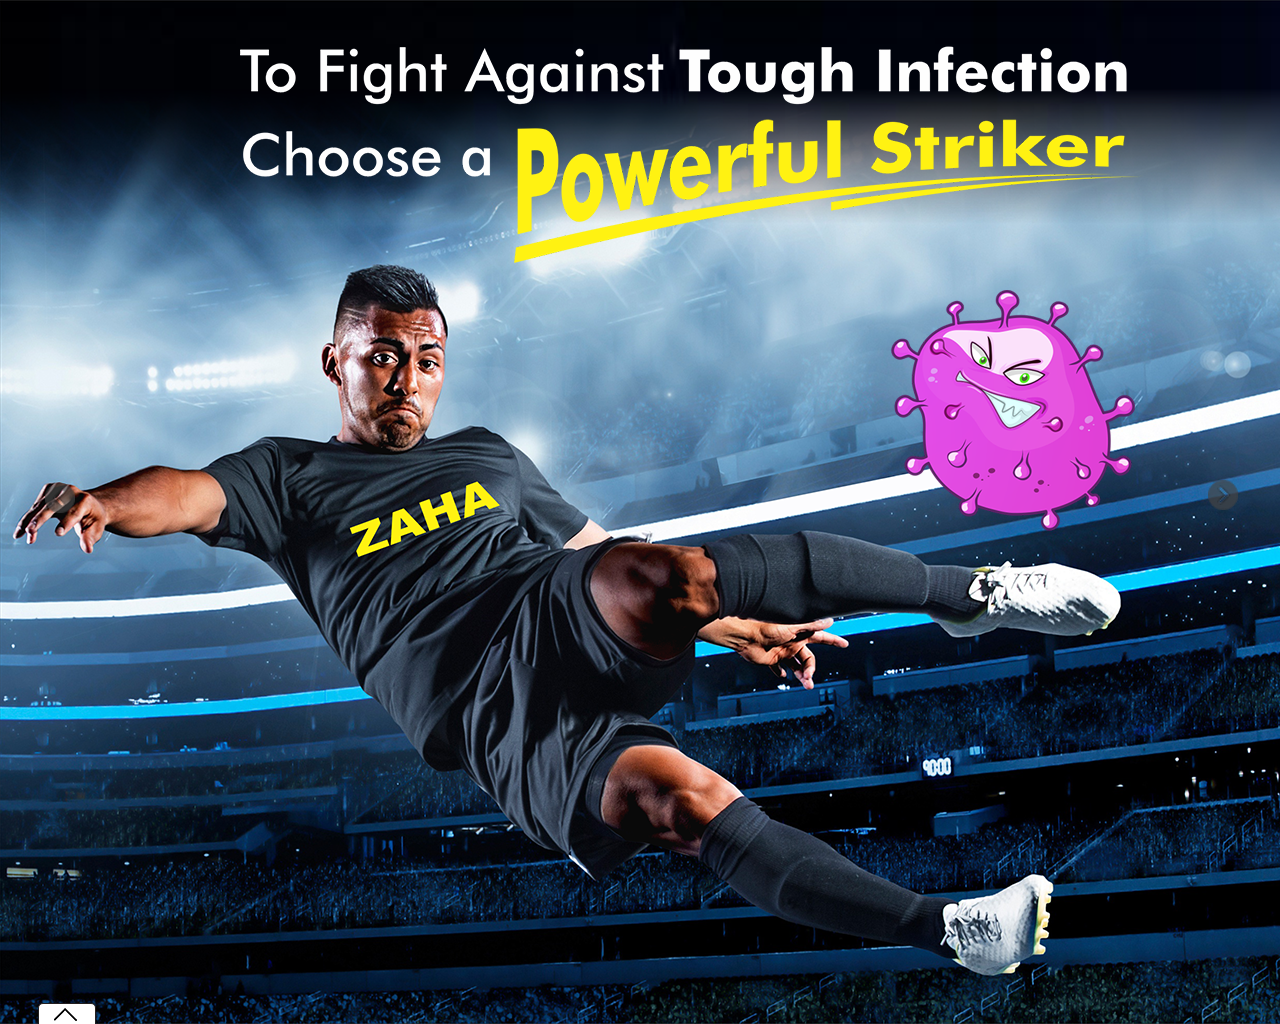
==== index.html @ 709ff620 "Initial commit" ====
<!DOCTYPE html>
<html lang="en">
<head>
	<meta charset="UTF-8"/>
	<meta http-equiv="cache-control" content="max-age=200"/>
	<meta name="viewport" content="initial-scale=1, maximum-scale=1" />
	<meta http-equiv="X-UA-Compatible" content="chrome=1">
	<title>Zaha Tabs</title>
	<link rel="stylesheet" type="text/css" href="animate.css" media="screen"/>
	<link rel="stylesheet" type="text/css" href="global.css" media="screen"/>
	<script src="jquery.min.js" type="text/javascript" language="javascript"></script>
	<script src="jquery.mobile.custom.min.js" type="text/javascript" language="javascript"></script>
	<script src="jquery.touchSwipe.min.js" type="text/javascript" language="javascript"></script>
</head>

<body>
	<div id="wrapper" rel="1">
		<div class="slide_arrow">
			<div class="left_arrow" ><img src="left_arrow.png" alt="previous icon" width="30" height="30" ></div>
			<div class="right_arrow" ><img src="right_arrow.png" alt="next icon" width="30" height="30"></div>
		</div>
		<div id="main_content"></div>
		<div class="reference active">
			<div class="box">
				<div class="slide_jumper">
					<div class="slides"><img src="thumbs/01.png" alt=""></div>
					<div class="slides"><img src="thumbs/02.png" alt=""></div>  
					<div class="slides"><img src="thumbs/03.png" alt=""></div>  
					<div class="slides"><img src="thumbs/04.png" alt=""></div>  
					<div class="slides"><img src="thumbs/05.png" alt=""></div>  
					<div class="slides"><img src="thumbs/06.png" alt=""></div>  
					<div class="slides"><img src="thumbs/07.png" alt=""></div>  
					<div class="slides"><img src="thumbs/08.png" alt=""></div>  
					<div class="slides"><img src="thumbs/09.png" alt=""></div>  
					<div class="slides"><img src="thumbs/10.png" alt=""></div>  
					<div class="slides"><img src="thumbs/11.png" alt=""></div>  
					<div class="slides"><img src="thumbs/12.png" alt=""></div>  
				</div>
			</div>
      <div class="box_btn"></div>
	  <div id="click_through"></div>
    </div>
  </div>
  <div id="myconsole"></div>
  <script src="global.js" type="text/javascript" language="javascript"></script> 
  <script>
    var startTime = Date.now();
   //step 1 starts here
   var temp = localStorage.getItem(currentContentId+"_"+contentName+"_slideNo_1");

   if(temp == null){			
   	localStorage.setItem(currentContentId+"_"+contentName+"_slideNo_1" ,startTime);
   	localStorage.setItem(currentContentId+"_"+contentName+"_totalTime_slideNo_1",0);
		//to capture start time of 1st slide in db format
		var startTime1InDBFormat = currentTimeInDatabaseFormat();
		//alert(startTime1InDBFormat);
		localStorage.setItem(currentContentId+"_"+contentName+"_StartTime_1" ,startTime1InDBFormat);
	}
  //step 1 ends here

  $(document).ready(function(){
  //jQuery(".next").bind(event, function(){
  //document.location = 'VoltarenVAsb/VoltarenVAsb.html';
  //});
  var selectedContentPath = 'slide1/';
  //  document.getElementById("main_content").innerHTML='<object type="text/html" width="1024px" height="768px" data="'+selectedContentPath+"Dlight1.htm"+'"></object>';

  //custom slide additional code begins here....

  if (typeof(localStorage.getItem("currentcustomslideflag"))!='undefined' && localStorage.getItem("currentcustomslideflag") =='true'){
  	var custcomslideid = parseInt(localStorage.getItem("currentcontentcustomslideId")) ;

  	switch(custcomslideid){
		case 1:
		content='<link rel="stylesheet" type="text/css" href="slide1/slide1.css" media="screen"/><div class="s1_1"><img src="slide1/s1_1.png" width="1366" height="1024" alt=""/></div><div class="s1_2"><img src="slide1/s1_2.png"/></div><div class="s1_3"><img src="slide1/s1_3.png"/></div><div class="s1_4"><img id="s1_4" src="slide1/s1_4.png"/></div>';	
		var $target = $("#s1_4");
		function explode() {
		$target.explodeRestore();
		setTimeout(function () {
        $target.explode({
            maxWidth: 40,
            minWidth: 5,
            radius: 500,
            release: false,
            recycle: false,
            explodeTime: 200,
            canvas: true,
            round: false,
            maxAngle: 360,
            gravity: 5,
            groundDistance: 270,
        });
		}, 4000)
		}
		explode();
		break;
		case 2:
		content='<link rel="stylesheet" type="text/css" href="slide2/slide2.css" media="screen"/><div class="s2_1"><img src="slide2/s2_1.png" width="1366" height="1024" alt=""/></div><div class="s2_2"><img src="slide2/s2_2.png"/></div><div class="s2_3"><img src="slide2/s2_3.png"/></div><div class="s2_4"><img src="slide2/s2_4.png"/></div><div class="s2_5"><img src="slide2/s2_5.png"/></div>';
		break;
		case 3:
		content='<link rel="stylesheet" type="text/css" href="slide3/slide3.css" media="screen"/><div class="s3_1"><img src="slide3/s3_1.png" width="1366" height="1024" alt=""/></div><div class="s3_2"><img src="slide3/s3_2.png"/></div><div class="s3_3"><img src="slide3/s3_3.png"/></div><div class="s3_4"><img src="slide3/s3_4.png"/></div><div class="s3_5"><img src="slide3/s3_5.png"/></div><div class="s3_6"><img src="slide3/s3_6.png"/></div><div class="s3_7"><img src="slide3/s3_7.png"/></div><div class="s3_8"><img src="slide3/s3_8.png"/></div>';
		break;
		case 4:
		content='<link rel="stylesheet" type="text/css" href="slide4/slide4.css" media="screen"/><div class="s4_1"><img src="slide4/s4_1.png" width="1366" height="1024" alt=""/></div><div class="s4_2"><img src="slide4/s4_2.png"/></div><div class="s4_3"><img src="slide4/s4_3.png"/></div><div class="s4_4"><img src="slide4/s4_4.png"/></div><div class="s4_5"><img src="slide4/s4_5.gif"/></div><div class="s4_6"><img src="slide4/s4_6.png"/></div>';
		break;
		case 5:
		content='<link rel="stylesheet" type="text/css" href="slide5/slide5.css" media="screen"/><div class="s5_1"><img src="slide5/s5_1.png" width="1366" height="1024" alt=""/></div><div class="s5_2"><img src="slide5/s5_2.png"/></div><div class="s5_3"><img src="slide5/s5_3.png"/></div><div class="s5_4"><img src="slide5/s5_4.png"/></div><div class="s5_5"><img src="slide5/s5_5.png"/></div><div class="s5_6"><img src="slide5/s5_6.png"/></div><div class="s5_7"><img src="slide5/s5_7.png"/></div><div class="s5_8"><img src="slide5/s5_8.png"/></div>';
		break;
		case 6:
		content='<link rel="stylesheet" type="text/css" href="slide6/slide6.css" media="screen"/><div class="s6_1"><img src="slide6/s6_1.png" width="1366" height="1024" alt=""/></div><div class="s6_2"><img src="slide6/s6_2.png"/></div><div class="s6_3"><img src="slide6/s6_3.png"/></div><div class="s6_4"><img src="slide6/s6_4.png"/></div><div class="s6_5"><img src="slide6/s6_5.png"/></div><div class="s6_6"><img src="slide6/s6_6.png"/></div><div class="s6_7"><img src="slide6/s6_7.png"/></div><div class="s6_8"><img src="slide6/s6_8.gif"/></div>';
		break;	
		case 7:
		content='<link rel="stylesheet" type="text/css" href="slide7/slide7.css" media="screen"/><div class="s7_1"><img src="slide7/s7_1.png" width="1366" height="1024" alt=""/></div><div class="s7_2"><img src="slide7/s7_2.png"/></div><div class="s7_3"><img src="slide7/s7_3.png"/></div><div class="s7_4"><img src="slide7/s7_4.png"/></div><div class="s7_5"><img src="slide7/s7_5.gif"/></div><div class="s7_6"><img src="slide7/s7_6.png"/></div>';
		break;
		case 8:
		content='<link rel="stylesheet" type="text/css" href="slide8/slide8.css" media="screen"/><div class="s8_1"><img src="slide8/s8_1.png" width="1366" height="1024" alt=""/></div><div class="s8_2"><img src="slide8/s8_2.png"/></div><div class="s8_3"><img src="slide8/s8_3.png"/></div><div class="s8_4"><img src="slide8/s8_4.png"/></div><div class="s8_5"><img src="slide8/s8_5.png"/></div><div class="s8_6"><img src="slide8/s8_6.png"/></div>';
		break;
		case 9:
		content='<link rel="stylesheet" type="text/css" href="slide9/slide9.css" media="screen"/><div class="s9_1"><img src="slide9/s9_1.png" width="1366" height="1024" alt=""/></div><div class="s9_2"><img src="slide9/s9_2.png"/></div><div class="s9_3"><img src="slide9/s9_3.png"/></div><div class="s9_4"><img src="slide9/s9_4.png"/></div><div class="s9_5"><img src="slide9/s9_5.gif"/></div><div class="s9_6"><img src="slide9/s9_6.png"/></div>';
		break;
		case 10:
		content='<link rel="stylesheet" type="text/css" href="slide10/slide10.css" media="screen"/><div class="s10_1"><img src="slide10/s10_1.png" width="1366" height="1024" alt=""/></div><div class="s10_2"><img src="slide10/s10_2.png"/></div><div class="s10_3"><img src="slide10/s10_3.png"/></div><div class="s10_4"><img src="slide10/s10_4.png"/></div><div class="s10_5"><img src="slide10/s10_5.gif"/></div><div class="s10_6"><img src="slide10/s10_6.gif"/></div>';
		break;
		case 11:
		content='<link rel="stylesheet" type="text/css" href="slide11/slide11.css" media="screen"/><div class="s11_1"><img src="slide11/s11_1.png" width="1366" height="1024" alt=""/></div><div class="s11_2"><img src="slide11/s11_2.png"/></div><div class="s11_3"><img src="slide11/s11_3.png"/></div><div class="s11_4"><img src="slide11/s11_4.png"/></div><div class="s11_5"><img src="slide11/s11_5.png"/></div><div class="s11_6"><img src="slide11/s11_6.png"/></div><div class="s11_7"><img src="slide11/s11_7.png"/></div><div class="s11_8"><img src="slide11/s11_8.png"/></div><div class="s11_9"><img src="slide11/s11_9.png"/></div>';
		break;
		case 12:
		content='<link rel="stylesheet" type="text/css" href="slide12/slide12.css" media="screen"/><div class="s12_1"><img src="slide12/s12_1.png" width="1366" height="1024" alt=""/></div><div class="s12_2"><img src="slide12/s12_2.png"/></div><div class="s12_3"><img src="slide12/s12_3.png"/></div><div class="s12_4"><img src="slide12/s12_4.png"/></div><div class="s12_5"><img src="slide12/s12_5.png"/></div><div class="s12_6"><img src="slide12/s12_6.png"/></div><div class="s12_7"><img src="slide12/s12_7.png"/></div><div class="s12_8"><img src="slide12/s12_8.png"/></div><div class="s12_9"><img src="slide12/s12_9.png"/></div>';
		break;
    }

    $("#main_content").html(content);
	  localStorage.setItem("gotoNextPrevBrand" ,1);//if one than next if 2 than prev

//custom slide additional code ends here....	 

}else{

	$("#main_content").html('<link rel="stylesheet" type="text/css" href="slide1/slide1.css" media="screen"/><div class="s1_1"><img src="slide1/s1_1.png" width="1366" height="1024" alt=""/></div><div class="s1_2"><img src="slide1/s1_2.png"/></div><div class="s1_3"><img src="slide1/s1_3.png"/></div><div class="s1_4"><img id="s1_4" src="slide1/s1_4.png"/></div>');
	
var $target = $("#s1_4");
function explode() {
    $target.explodeRestore();
    setTimeout(function () {
        $target.explode({
            maxWidth: 40,			//width of some particles - smaller value smaller particles
            minWidth: 5,			//width of some particles - smaller value smaller particles
            radius: 500, 			//radius of explosion - low value smaller area
            release: false,
            recycle: false,
            explodeTime: 200,		//speed of falling particles - low value faster speed
            canvas: true,
            round: false,			//roundness of  particles
            maxAngle: 360,
            gravity: 3,				//speed of falling particles - low value slower speed
            groundDistance: 2000,	//distance of falling particles - higher value further fall
        });
    }, 4000)
}
explode();
}
});
</script>

</body>
</html>
---- global.css ----
* {
	margin: 0px;
	padding: 0px;
}

body {
	background-color: #fff;
	font-family: 'DINOT', 'Helvetica Neue', sans-serif;
}
#container {
	position: absolute;
	width: 1366px;
	height: 1024px;
	background-color: #232E3D;
	font-family: 'DINOT', 'Helvetica Neue', sans-serif;
	overflow: hidden;
}
.bg {
	position: absolute;
	background-position: center top;
	border: 1px solid #ddd;
}
h1, p {
	margin: 0;
	padding: 0;
}
h1 {
	font-family: 'DINOT Medium', 'Helvetica Neue', sans-serif;
	font-size: 19px;
	line-height: 22px;
}
p {
	font-family: 'DINOT Light', 'Helvetica Neue', sans-serif;
	font-size: 15px;
	line-height: 17px;
}
li {
	font-family: 'DINOT', 'Helvetica Neue', sans-serif;
}
sup {
	font-size: 0.5em;
	vertical-align: top;
	position: relative;
	top: 0.8em;
}
strong {
	font-weight: bold;
}
i, em {
	font-style: italic;
}

.clearfix:after {
	content: ".";
	display: block;
	clear: both;
	visibility: hidden;
	line-height: 0;
	height: 0;
}
.clearfix {
	display: inline-block;
}
html[xmlns] .clearfix {
	display: block;
}
* html .clearfix {
	height: 1%;
}
#wrapper {
	width: 100%;
	max-width: 1366px;
	height: 100%;
	min-height: 1024px;
	margin: 0 auto;
	background-size: 100% auto;
	position: relative;
	overflow: hidden;
}
#wrapper .left_arrow, #wrapper .right_arrow {
	opacity: 0;
}
#wrapper:hover .left_arrow, #wrapper:hover .right_arrow {
	opacity: 1;
}
.bottomline {
	bottom: 40px;
	left: 120px;
	position: absolute;
}
#wrapper[rel~="2"] {
	width: 100%;
	max-width: 1366px;
	height: 100%;
	min-height: 1024px;
	margin: 0 auto;
	background-size: 100% auto;
	position: relative;
	overflow: hidden;
}
.menu {
	position: absolute;
	left: 17px;
	top: 17px;
	display: none;
	visibility: visible;
}
.slide_arrow {
	position: relative;
	top: 480px;
	opacity: .8;
	display: block;
	z-index: 999;
	visibility: visible;
}
.left_arrow {
	float: left;
	position: absolute;
	left: 45px;
	cursor: pointer;
	z-index: 999;
	top: 3px;
	width: 27px;
	height: 52px;
	visibility: visible;
}
.right_arrow {
	float: right;
	position: absolute;
	right: 45px;
	cursor: pointer;
	z-index: 999;
	width: 27px;
	height: 52px;
	visibility: visible;
}
.reference {
	-webkit-transition-duration: 200ms;
	-webkit-transition-timing-function: ease-in;
	-webkit-transition-property: bottom;
}
.reference .box {
	position: absolute;
	width: 1366px;
	margin: 0 auto;
	padding: 0px 0px 0px;
	border: 1px solid #ccc;	
	-webkit-box-sizing: border-box;
	-moz-box-sizing: border-box;
	box-sizing: border-box;
	background: -moz-linear-gradient(top, rgba(252,255,244,0.9) 0%, rgba(251,254,244,0.9) 1%, rgba(234,234,234,0.9) 34%, rgba(196,196,196,0.9) 100%);
	background: -webkit-linear-gradient(top, rgba(252,255,244,0.9) 0%,rgba(251,254,244,0.9) 1%,rgba(234,234,234,0.9) 34%,rgba(196,196,196,0.9) 100%);
	background: linear-gradient(to bottom, rgba(252,255,244,0.9) 0%,rgba(251,254,244,0.9) 1%,rgba(234,234,234,0.9) 34%,rgba(196,196,196,0.9) 100%);
	filter: progid:DXImageTransform.Microsoft.gradient( startColorstr='#e6fcfff4', endColorstr='#e6c4c4c4',GradientType=0 );
	bottom: -25%;
	left: 0;
	overflow-x: auto;
	overflow-y: hidden;
	white-space: nowrap;
	-webkit-transition: bottom 5s, -webkit-transform 2s;
	transition: bottom 1s, -webkit-transform 2s;
	visibility: visible;
	z-index: 999;
}
.slide_jumper {
	height: 135px;
    overflow-x: auto;
    overflow-y: hidden;
    white-space: nowrap;
    padding: 10px 10px 10px 10px;
    box-shadow: inset 0px 0px 18px rgba(0, 0, 0, 0.35);
}
.slides {
	margin: 0 5px;
	display: inline-block;
	white-space: nowrap;
	width: 180px;
	vertical-align: top;
	padding: 4px;
	background-color: rgba(0, 163, 228, 0.4);
	box-sizing: border-box;
	-moz-box-sizing: border-box;
	-webkit-box-sizing: border-box;cursor:pointer;
}
.slides:first-child {
	margin-left: 5px;
}
.slides:last-child {
	margin-right: 0;
}
.slides.active {
	background-color: #0674bc;
}
.box_btn {
	background-color: #FFFFFF;
	background-image: url(open.png);
	background-position: 1px -1px;
	background-repeat: no-repeat;
	position: absolute;
	bottom: 0px;
	left: 38px;
	display: block;
	width: 56px;
	height: 20px;
	border-radius: 5px 5px 0 0;
	border: 1px solid #231F20;
	border-bottom: none;
	cursor:pointer;
	-webkit-transition: bottom 1s, -webkit-transform 2s;
	transition: bottom 1s, -webkit-transform 2s;
	visibility: visible;
	z-index: 999;
}
.reference.active {
	bottom: 0%;
}
.reference.active .box {
	bottom: 0;
}
.reference .box > .slide_jumper > .slides > img {
	width: 100%;
	display: block;
}
.active > .box_btn {
	background-image: url(close.png);
	bottom: 157px;
}
#myconsole {
	display: none;
	position: fixed;
	top: 0;
	left: 0;
	width: 25%;
	height: 150px;
	overflow: auto;
	border: 1px solid red;
	background-color: rgba(0,0,0,0.5);
	color: #ffffff;
}
---- slide1/slide1.css ----
* {
  margin: 0px;
  padding: 0px;
}

.s1_1 {
  position: absolute;
  width: 1366px;
  height: 1024px;
  z-index: 1;
}

.s1_2 {
  position: absolute;
  left: 240px;
  top: 46px;
  width: 887px;
  height: 131px;
  animation: fadeInLeft 0.7s;
  animation-delay: 0.5s;
  animation-fill-mode: both;
  z-index: 3;
}

.s1_3 {
  position: absolute;
  left: 514px;
  top: 119px;
  width: 629px;
  height: 144px;
  animation: stampIn 0.3s;
  animation-delay: 1.5s;
  animation-fill-mode: both;
  z-index: 2;
}

.s1_4 {
  position: absolute;
  left: 891px;
  top: 290px;
  width: 244px;
  height: 241px;
  animation: fadeInRightOut 3.5s;
  animation-delay: 2.5s;
  animation-fill-mode: both;
  z-index: 2;
}

@-webkit-keyframes fadeInRightOut {
  from {
    opacity: 0;
    -webkit-transform: translate3d(100%, 0, 0);
    transform: translate3d(100%, 0, 0);
  }
  
  40% {
    opacity: 1;
    -webkit-transform: translate3d(0, 0, 0);
    transform: translate3d(0, 0, 0);
  }

  to {
    opacity: 0;
    -webkit-transform: translate3d(0, 0, 0);
    transform: translate3d(0, 0, 0);
  }
}
@keyframes fadeInRightOut {
  from {
    opacity: 0;
    -webkit-transform: translate3d(100%, 0, 0);
    transform: translate3d(100%, 0, 0);
  }

  40% {
    opacity: 1;
    -webkit-transform: translate3d(0, 0, 0);
    transform: translate3d(0, 0, 0);
  }

  to {
    opacity: 0;
    -webkit-transform: translate3d(0, 0, 0);
    transform: translate3d(0, 0, 0);
  }
}
.fadeInRightOut {
  -webkit-animation-name: fadeInRightOut;
  animation-name: fadeInRightOut;
}


@-webkit-keyframes stampIn {
	0% {
		opacity: 0;
	}
	10% {
		transform-origin: 50% 50%;
		transform: scale(3);
		opacity: 0.5;
	}
	100% {
		transform: scale(1);
		opacity: 1;
	}
}

@keyframes stampIn {
	0% {
		opacity: 0;
	}
	10% {
		transform-origin: 50% 50%;
		transform: scale(3);
		opacity: 0.5;
	}
	100% {
		transform: scale(1);
		opacity: 1;
	}
}

.stampIn {
  -webkit-animation-name: stampIn;
  animation-name: stampIn;
}
---- slide2/slide2.css ----
* {
  margin: 0px;
  padding: 0px;
}

.s2_1 {
  position: absolute;
  width: 1366px;
  height: 1024px;
  z-index: 1;
}

.s2_2 {
  position: absolute;
  left: 55px;
  top: 56px;
  width: 367px;
  height: 115px;
  animation: fadeInLeft 0.7s;
  animation-delay: 0.5s;
  animation-fill-mode: both;
  z-index: 3;
}

.s2_3 {
  position: absolute;
  left: 164px;
  top: 151px;
  width: 304px;
  height: 50px;
  animation: flipInX 0.7s;
  animation-delay: 1s;
  animation-fill-mode: both;
  z-index: 2;
}

.s2_4 {
  position: absolute;
  left: 91px;
  top: 307px;
  width: 1184px;
  height: 331px;
  animation: zoomIn 0.7s;
  animation-delay: 2s;
  animation-fill-mode: both;
  z-index: 2;
}

.s2_5 {
  position: absolute;
  left: 445px;
  top: 669px;
  width: 475px;
  height: 206px;
  animation: fadeInUp 0.7s;
  animation-delay: 3s;
  animation-fill-mode: both;
  z-index: 2;
}


@-webkit-keyframes stampIn {
	0% {
		opacity: 0;
	}
	10% {
		transform-origin: 50% 50%;
		transform: scale(3);
		opacity: 0.5;
	}
	100% {
		transform: scale(1);
		opacity: 1;
	}
}

@keyframes stampIn {
	0% {
		opacity: 0;
	}
	10% {
		transform-origin: 50% 50%;
		transform: scale(3);
		opacity: 0.5;
	}
	100% {
		transform: scale(1);
		opacity: 1;
	}
}

.stampIn {
  -webkit-animation-name: stampIn;
  animation-name: stampIn;
}


@-webkit-keyframes flipInXFlash {
  from {
    -webkit-transform: perspective(400px) rotate3d(1, 0, 0, 90deg);
    transform: perspective(400px) rotate3d(1, 0, 0, 90deg);
    -webkit-animation-timing-function: ease-in;
    animation-timing-function: ease-in;
    opacity: 0;
  }

  40% {
    -webkit-transform: perspective(400px) rotate3d(1, 0, 0, -5deg);
    transform: perspective(400px) rotate3d(1, 0, 0, -5deg);
    -webkit-animation-timing-function: ease-in;
    animation-timing-function: ease-in;
  }

  60% {
    -webkit-transform: perspective(400px) rotate3d(1, 0, 0, 5deg);
    transform: perspective(400px) rotate3d(1, 0, 0, 5deg);
    opacity: 1;
  }

  80% {
    -webkit-transform: perspective(400px) rotate3d(1, 0, 0, -1deg);
    transform: perspective(400px) rotate3d(1, 0, 0, -1deg);
  }

  to {
    -webkit-transform: perspective(400px);
    transform: perspective(400px);
	opacity: 1;
  }
  70%, 80%, 90% {opacity: 0;}
  65%, 75%, 85%, 95% {opacity: 1;}
}

@keyframes flipInXFlash {
  from {
    -webkit-transform: perspective(400px) rotate3d(1, 0, 0, 90deg);
    transform: perspective(400px) rotate3d(1, 0, 0, 90deg);
    -webkit-animation-timing-function: ease-in;
    animation-timing-function: ease-in;
    opacity: 0;
  }

  40% {
    -webkit-transform: perspective(400px) rotate3d(1, 0, 0, -5deg);
    transform: perspective(400px) rotate3d(1, 0, 0, -5deg);
    -webkit-animation-timing-function: ease-in;
    animation-timing-function: ease-in;
  }

  60% {
    -webkit-transform: perspective(400px) rotate3d(1, 0, 0, 5deg);
    transform: perspective(400px) rotate3d(1, 0, 0, 5deg);
    opacity: 1;
  }

  80% {
    -webkit-transform: perspective(400px) rotate3d(1, 0, 0, -1deg);
    transform: perspective(400px) rotate3d(1, 0, 0, -1deg);
  }

  to {
    -webkit-transform: perspective(400px);
    transform: perspective(400px);
	opacity: 1;
  }
  70%, 80%, 90% {opacity: 0;}
  65%, 75%, 85%, 95% {opacity: 1;}
}

.flipInXFlash {
  -webkit-backface-visibility: visible !important;
  backface-visibility: visible !important;
  -webkit-animation-name: flipInXFlash;
  animation-name: flipInXFlash;
}
---- slide3/slide3.css ----
* {
  margin: 0px;
  padding: 0px;
}

.s3_1 {
  position: absolute;
  width: 1366px;
  height: 1024px;
  z-index: 1;
}

.s3_2 {
  position: absolute;
  left: 55px;
  top: 56px;
  width: 367px;
  height: 115px;
  animation: fadeInLeft 0.7s;
  animation-delay: 0.5s;
  animation-fill-mode: both;
  z-index: 3;
}

.s3_3 {
  position: absolute;
  left: 164px;
  top: 143px;
  width: 165px;
  height: 58px;
  animation: flipInX 0.7s;
  animation-delay: 1s;
  animation-fill-mode: both;
  z-index: 2;
}

.s3_4 {
  position: absolute;
  left: 459px;
  top: 162px;
  width: 440px;
  height: 186px;
  animation: fadeInUp 1s;
  animation-delay: 2s;
  animation-fill-mode: both;
  z-index: 2;
}

.s3_5 {
  position: absolute;
  left: 260px;
  top: 385px;
  width: 846px;
  height: 76px;
  animation: revealHorizontal 1s;
  animation-delay: 3s;
  animation-fill-mode: both;
  z-index: 2;
}

.s3_6 {
  position: absolute;
  left: 850px;
  top: 530px;
  width: 449px;
  height: 359px;
  animation: fadeInRight 1s;
  animation-delay: 6s;
  animation-fill-mode: both;
  z-index: 2;
}

.s3_7 {
  position: absolute;
  left: 647px;
  top: 702px;
  width: 108px;
  height: 53px;
  animation: revealHorizontalSmall 2s;
  animation-delay: 5s;
  animation-fill-mode: both;
  z-index: 2;
}

.s3_8 {
  position: absolute;
  left: 65px;
  top: 528px;
  width: 472px;
  height: 371px;
  animation: fadeInLeft 1s;
  animation-delay: 4s;
  animation-fill-mode: both;
  z-index: 2;
}

@-webkit-keyframes revealHorizontalSmall {
  0% {
    clip: rect(0px,0px,100px,0px);
	opacity: 1;
  }
  
  100% {
    clip: rect(0px,400px,100px,0px);
	opacity: 1;
  }
}
@keyframes revealHorizontalSmall {
  0% {
    clip: rect(0px,0px,100px,0px);
	opacity: 1;
  }
  
  100% {
    clip: rect(0px,400px,100px,0px);
	opacity: 1;
  }
}

.revealHorizontalSmall {
  -webkit-animation-name: revealHorizontalSmall;
  animation-name: revealHorizontalSmall;
}


@-webkit-keyframes revealHorizontal {
  0% {
    clip: rect(0px,0px,100px,0px);
	opacity: 1;
  }
  
  100% {
    clip: rect(0px,900px,100px,0px);
	opacity: 1;
  }
}
@keyframes revealHorizontal {
  0% {
    clip: rect(0px,0px,100px,0px);
	opacity: 1;
  }
  
  100% {
    clip: rect(0px,900px,100px,0px);
	opacity: 1;
  }
}

.revealHorizontal {
  -webkit-animation-name: revealHorizontal;
  animation-name: revealHorizontal;
}

@-webkit-keyframes stampIn {
	0% {
		opacity: 0;
	}
	10% {
		transform-origin: 50% 50%;
		transform: scale(3);
		opacity: 0.5;
	}
	100% {
		transform: scale(1);
		opacity: 1;
	}
}

@keyframes stampIn {
	0% {
		opacity: 0;
	}
	10% {
		transform-origin: 50% 50%;
		transform: scale(3);
		opacity: 0.5;
	}
	100% {
		transform: scale(1);
		opacity: 1;
	}
}

.stampIn {
  -webkit-animation-name: stampIn;
  animation-name: stampIn;
}


@-webkit-keyframes flipInXFlash {
  from {
    -webkit-transform: perspective(400px) rotate3d(1, 0, 0, 90deg);
    transform: perspective(400px) rotate3d(1, 0, 0, 90deg);
    -webkit-animation-timing-function: ease-in;
    animation-timing-function: ease-in;
    opacity: 0;
  }

  40% {
    -webkit-transform: perspective(400px) rotate3d(1, 0, 0, -5deg);
    transform: perspective(400px) rotate3d(1, 0, 0, -5deg);
    -webkit-animation-timing-function: ease-in;
    animation-timing-function: ease-in;
  }

  60% {
    -webkit-transform: perspective(400px) rotate3d(1, 0, 0, 5deg);
    transform: perspective(400px) rotate3d(1, 0, 0, 5deg);
    opacity: 1;
  }

  80% {
    -webkit-transform: perspective(400px) rotate3d(1, 0, 0, -1deg);
    transform: perspective(400px) rotate3d(1, 0, 0, -1deg);
  }

  to {
    -webkit-transform: perspective(400px);
    transform: perspective(400px);
	opacity: 1;
  }
  70%, 80%, 90% {opacity: 0;}
  65%, 75%, 85%, 95% {opacity: 1;}
}

@keyframes flipInXFlash {
  from {
    -webkit-transform: perspective(400px) rotate3d(1, 0, 0, 90deg);
    transform: perspective(400px) rotate3d(1, 0, 0, 90deg);
    -webkit-animation-timing-function: ease-in;
    animation-timing-function: ease-in;
    opacity: 0;
  }

  40% {
    -webkit-transform: perspective(400px) rotate3d(1, 0, 0, -5deg);
    transform: perspective(400px) rotate3d(1, 0, 0, -5deg);
    -webkit-animation-timing-function: ease-in;
    animation-timing-function: ease-in;
  }

  60% {
    -webkit-transform: perspective(400px) rotate3d(1, 0, 0, 5deg);
    transform: perspective(400px) rotate3d(1, 0, 0, 5deg);
    opacity: 1;
  }

  80% {
    -webkit-transform: perspective(400px) rotate3d(1, 0, 0, -1deg);
    transform: perspective(400px) rotate3d(1, 0, 0, -1deg);
  }

  to {
    -webkit-transform: perspective(400px);
    transform: perspective(400px);
	opacity: 1;
  }
  70%, 80%, 90% {opacity: 0;}
  65%, 75%, 85%, 95% {opacity: 1;}
}

.flipInXFlash {
  -webkit-backface-visibility: visible !important;
  backface-visibility: visible !important;
  -webkit-animation-name: flipInXFlash;
  animation-name: flipInXFlash;
}
---- slide4/slide4.css ----
* {
  margin: 0px;
  padding: 0px;
}

.s4_1 {
  position: absolute;
  width: 1366px;
  height: 1024px;
  z-index: 1;
}

.s4_2 {
  position: absolute;
  left: 55px;
  top: 56px;
  width: 367px;
  height: 115px;
  animation: fadeInLeft 0.7s;
  animation-delay: 0.5s;
  animation-fill-mode: both;
  z-index: 3;
}

.s4_3 {
  position: absolute;
  left: 164px;
  top: 143px;
  width: 165px;
  height: 58px;
  animation: flipInX 0.7s;
  animation-delay: 1s;
  animation-fill-mode: both;
  z-index: 2;
}

.s4_4 {
  position: absolute;
  left: 438px;
  top: 156px;
  width: 488px;
  height: 212px;
  animation: fadeInUp 1s;
  animation-delay: 2s;
  animation-fill-mode: both;
  z-index: 2;
}

.s4_5 {
  position: absolute;
  left: 451px;
  top: 408px;
  width: 607px;
  height: 340px;
  animation: stampIn 0.3s;
  animation-delay: 3s;
  animation-fill-mode: both;
  z-index: 3;
}

.s4_6 {
  position: absolute;
  left: 187px;
  top: 768px;
  width: 992px;
  height: 152px;
  animation: fadeInDown 1s;
  animation-delay: 3s;
  animation-fill-mode: both;
  z-index: 2;
}


@-webkit-keyframes stampIn {
	0% {
		opacity: 0;
	}
	10% {
		transform-origin: 50% 50%;
		transform: scale(3);
		opacity: 0.5;
	}
	100% {
		transform: scale(1);
		opacity: 1;
	}
}

@keyframes stampIn {
	0% {
		opacity: 0;
	}
	10% {
		transform-origin: 50% 50%;
		transform: scale(3);
		opacity: 0.5;
	}
	100% {
		transform: scale(1);
		opacity: 1;
	}
}

.stampIn {
  -webkit-animation-name: stampIn;
  animation-name: stampIn;
}


@-webkit-keyframes flipInXFlash {
  from {
    -webkit-transform: perspective(400px) rotate3d(1, 0, 0, 90deg);
    transform: perspective(400px) rotate3d(1, 0, 0, 90deg);
    -webkit-animation-timing-function: ease-in;
    animation-timing-function: ease-in;
    opacity: 0;
  }

  40% {
    -webkit-transform: perspective(400px) rotate3d(1, 0, 0, -5deg);
    transform: perspective(400px) rotate3d(1, 0, 0, -5deg);
    -webkit-animation-timing-function: ease-in;
    animation-timing-function: ease-in;
  }

  60% {
    -webkit-transform: perspective(400px) rotate3d(1, 0, 0, 5deg);
    transform: perspective(400px) rotate3d(1, 0, 0, 5deg);
    opacity: 1;
  }

  80% {
    -webkit-transform: perspective(400px) rotate3d(1, 0, 0, -1deg);
    transform: perspective(400px) rotate3d(1, 0, 0, -1deg);
  }

  to {
    -webkit-transform: perspective(400px);
    transform: perspective(400px);
	opacity: 1;
  }
  70%, 80%, 90% {opacity: 0;}
  65%, 75%, 85%, 95% {opacity: 1;}
}

@keyframes flipInXFlash {
  from {
    -webkit-transform: perspective(400px) rotate3d(1, 0, 0, 90deg);
    transform: perspective(400px) rotate3d(1, 0, 0, 90deg);
    -webkit-animation-timing-function: ease-in;
    animation-timing-function: ease-in;
    opacity: 0;
  }

  40% {
    -webkit-transform: perspective(400px) rotate3d(1, 0, 0, -5deg);
    transform: perspective(400px) rotate3d(1, 0, 0, -5deg);
    -webkit-animation-timing-function: ease-in;
    animation-timing-function: ease-in;
  }

  60% {
    -webkit-transform: perspective(400px) rotate3d(1, 0, 0, 5deg);
    transform: perspective(400px) rotate3d(1, 0, 0, 5deg);
    opacity: 1;
  }

  80% {
    -webkit-transform: perspective(400px) rotate3d(1, 0, 0, -1deg);
    transform: perspective(400px) rotate3d(1, 0, 0, -1deg);
  }

  to {
    -webkit-transform: perspective(400px);
    transform: perspective(400px);
	opacity: 1;
  }
  70%, 80%, 90% {opacity: 0;}
  65%, 75%, 85%, 95% {opacity: 1;}
}

.flipInXFlash {
  -webkit-backface-visibility: visible !important;
  backface-visibility: visible !important;
  -webkit-animation-name: flipInXFlash;
  animation-name: flipInXFlash;
}
---- slide5/slide5.css ----
* {
  margin: 0px;
  padding: 0px;
}

.s5_1 {
  position: absolute;
  width: 1366px;
  height: 1024px;
  z-index: 1;
}

.s5_2 {
  position: absolute;
  left: 55px;
  top: 56px;
  width: 367px;
  height: 115px;
  animation: fadeInLeft 0.7s;
  animation-delay: 0.5s;
  animation-fill-mode: both;
  z-index: 3;
}

.s5_3 {
  position: absolute;
  left: 164px;
  top: 143px;
  width: 165px;
  height: 58px;
  animation: flipInX 0.7s;
  animation-delay: 1s;
  animation-fill-mode: both;
  z-index: 2;
}

.s5_4 {
  position: absolute;
  left: 438px;
  top: 156px;
  width: 488px;
  height: 212px;
  animation: fadeInUp 1s;
  animation-delay: 2s;
  animation-fill-mode: both;
  z-index: 2;
}

.s5_5 {
  position: absolute;
  left: 57px;
  top: 432px;
  width: 601px;
  height: 411px;
  animation: fadeInLeft 1s;
  animation-delay: 3s;
  animation-fill-mode: both;
  z-index: 3;
}

.s5_6 {
  position: absolute;
  left: 817px;
  top: 432px;
  width: 461px;
  height: 499px;
  animation: fadeInRight 1s;
  animation-delay: 4s;
  animation-fill-mode: both;
  z-index: 2;
}


.s5_7 {
  position: absolute;
  left: 948px;
  bottom: 153px;
  width: 102px;
  height: 284px;
  animation:barup-ani 1s;
  clip: rect(500px,0px,0px,0px);
  animation-delay: 5s;
  animation-fill-mode: both;
  z-index: 2;
}

.s5_8 {
  position: absolute;
  left: 1118px;
  bottom: 153px;
  width: 90px;
  height: 145px;
  animation:barup-ani 1s;
  clip: rect(500px,0px,0px,0px);
  animation-delay: 6s;
  animation-fill-mode: both;
  z-index: 2;
}


@-webkit-keyframes barup-ani  {
	0% {    clip: rect(500px,0px,0px,0px);  }
	100% {    clip: rect(0px,500px,1000px,0px);  }
}

@keyframes barup-ani {
	0% {    clip: rect(500px,0px,0px,0px);  }
	100% {    clip: rect(0px,500px,1000px,0px);  }
}


@-webkit-keyframes stampIn {
	0% {
		opacity: 0;
	}
	10% {
		transform-origin: 50% 50%;
		transform: scale(3);
		opacity: 0.5;
	}
	100% {
		transform: scale(1);
		opacity: 1;
	}
}

@keyframes stampIn {
	0% {
		opacity: 0;
	}
	10% {
		transform-origin: 50% 50%;
		transform: scale(3);
		opacity: 0.5;
	}
	100% {
		transform: scale(1);
		opacity: 1;
	}
}

.stampIn {
  -webkit-animation-name: stampIn;
  animation-name: stampIn;
}


@-webkit-keyframes flipInXFlash {
  from {
    -webkit-transform: perspective(400px) rotate3d(1, 0, 0, 90deg);
    transform: perspective(400px) rotate3d(1, 0, 0, 90deg);
    -webkit-animation-timing-function: ease-in;
    animation-timing-function: ease-in;
    opacity: 0;
  }

  40% {
    -webkit-transform: perspective(400px) rotate3d(1, 0, 0, -5deg);
    transform: perspective(400px) rotate3d(1, 0, 0, -5deg);
    -webkit-animation-timing-function: ease-in;
    animation-timing-function: ease-in;
  }

  60% {
    -webkit-transform: perspective(400px) rotate3d(1, 0, 0, 5deg);
    transform: perspective(400px) rotate3d(1, 0, 0, 5deg);
    opacity: 1;
  }

  80% {
    -webkit-transform: perspective(400px) rotate3d(1, 0, 0, -1deg);
    transform: perspective(400px) rotate3d(1, 0, 0, -1deg);
  }

  to {
    -webkit-transform: perspective(400px);
    transform: perspective(400px);
	opacity: 1;
  }
  70%, 80%, 90% {opacity: 0;}
  65%, 75%, 85%, 95% {opacity: 1;}
}

@keyframes flipInXFlash {
  from {
    -webkit-transform: perspective(400px) rotate3d(1, 0, 0, 90deg);
    transform: perspective(400px) rotate3d(1, 0, 0, 90deg);
    -webkit-animation-timing-function: ease-in;
    animation-timing-function: ease-in;
    opacity: 0;
  }

  40% {
    -webkit-transform: perspective(400px) rotate3d(1, 0, 0, -5deg);
    transform: perspective(400px) rotate3d(1, 0, 0, -5deg);
    -webkit-animation-timing-function: ease-in;
    animation-timing-function: ease-in;
  }

  60% {
    -webkit-transform: perspective(400px) rotate3d(1, 0, 0, 5deg);
    transform: perspective(400px) rotate3d(1, 0, 0, 5deg);
    opacity: 1;
  }

  80% {
    -webkit-transform: perspective(400px) rotate3d(1, 0, 0, -1deg);
    transform: perspective(400px) rotate3d(1, 0, 0, -1deg);
  }

  to {
    -webkit-transform: perspective(400px);
    transform: perspective(400px);
	opacity: 1;
  }
  70%, 80%, 90% {opacity: 0;}
  65%, 75%, 85%, 95% {opacity: 1;}
}

.flipInXFlash {
  -webkit-backface-visibility: visible !important;
  backface-visibility: visible !important;
  -webkit-animation-name: flipInXFlash;
  animation-name: flipInXFlash;
}

@-webkit-keyframes revealHorizontal{
  0% {
    clip: rect(0px,0px,55px,0px);
	opacity: 1;
  }
  
  100% {
    clip: rect(0px,1100px,55px,0px);
	opacity: 1;
  }
}
@keyframes revealHorizontal {
  0% {
    clip: rect(0px,0px,55px,0px);
	opacity: 1;
  }
  
  100% {
    clip: rect(0px,1100px,55px,0px);
	opacity: 1;
  }
}

.revealHorizontal {
  -webkit-animation-name: revealHorizontal;
  animation-name: revealHorizontal;
}

@-webkit-keyframes revealVertical{
  0% {
    clip: rect(0px,500px,0px,0px);
	opacity: 1;
  }
  
  100% {
    clip: rect(0px,500px,200px,0px);
	opacity: 1;
  }
}
@keyframes revealVertical {
  0% {
    clip: rect(0px,500px,0px,0px);
	opacity: 1;
  }
  
  100% {
    clip: rect(0px,500px,200px,0px);
	opacity: 1;
  }
}

.revealVertical {
  -webkit-animation-name: revealVertical;
  animation-name: revealVertical;
}

@keyframes blink {
    0%   {transform: scaleY(1);}
    50%  {transform: scaleY(0);}
    100% {
			transform: scaleY(1);
			opacity: 1;
		 }
}

.blink {
  -webkit-animation-name: blink;
  animation-name: blink;
}
---- slide6/slide6.css ----
* {
  margin: 0px;
  padding: 0px;
}

.s6_1 {
  position: absolute;
  width: 1366px;
  height: 1024px;
  z-index: 1;
}

.s6_2 {
  position: absolute;
  left: 55px;
  top: 56px;
  width: 367px;
  height: 115px;
  animation: fadeInLeft 0.7s;
  animation-delay: 0.5s;
  animation-fill-mode: both;
  z-index: 3;
}

.s6_3 {
  position: absolute;
  left: 163px;
  top: 142px;
  width: 151px;
  height: 58px;
  animation: flipInX 0.7s;
  animation-delay: 1s;
  animation-fill-mode: both;
  z-index: 2;
}

.s6_4 {
  position: absolute;
  left: 438px;
  top: 156px;
  width: 488px;
  height: 212px;
  animation: fadeInUp 1s;
  animation-delay: 2s;
  animation-fill-mode: both;
  z-index: 2;
}

.s6_5 {
  position: absolute;
  left: 121px;
  top: 469px;
  width: 532px;
  height: 104px;
  animation: revealHorizontal 1s;
  clip: rect(0px,0px,100px,0px);
  animation-delay: 3s;
  animation-fill-mode: both;
  z-index: 3;
}

.s6_6 {
  position: absolute;
  left: 57px;
  top: 611px;
  width: 340px;
  height: 237px;
  animation: fadeInLeft 0.7s;
  animation-delay: 4s;
  animation-fill-mode: both;
  z-index: 3;
}

.s6_7 {
  position: absolute;
  left: 429px;
  top: 611px;
  width: 287px;
  height: 237px;
  animation:barup-ani 0.7s;
  animation: fadeInRight 1s;
  animation-delay: 5s;
  animation-fill-mode: both;
  z-index: 2;
}

.s6_8 {
  position: absolute;
  left: 801px;
  top: 537px;
  width: 511px;
  height: 390px;
  animation: zoomIn 1s;
  animation-delay: 6s;
  animation-fill-mode: both;
  z-index: 2;
}


@-webkit-keyframes revealHorizontalSmall {
  0% {
    clip: rect(0px,0px,100px,0px);
	opacity: 1;
  }
  
  100% {
    clip: rect(0px,400px,100px,0px);
	opacity: 1;
  }
}
@keyframes revealHorizontalSmall {
  0% {
    clip: rect(0px,0px,100px,0px);
	opacity: 1;
  }
  
  100% {
    clip: rect(0px,400px,100px,0px);
	opacity: 1;
  }
}

.revealHorizontalSmall {
  -webkit-animation-name: revealHorizontalSmall;
  animation-name: revealHorizontalSmall;
}


@-webkit-keyframes barup-ani  {
	0% {    clip: rect(500px,0px,0px,0px);  }
	100% {    clip: rect(0px,500px,1000px,0px);  }
}

@keyframes barup-ani {
	0% {    clip: rect(500px,0px,0px,0px);  }
	100% {    clip: rect(0px,500px,1000px,0px);  }
}


@-webkit-keyframes stampIn {
	0% {
		opacity: 0;
	}
	10% {
		transform-origin: 50% 50%;
		transform: scale(3);
		opacity: 0.5;
	}
	100% {
		transform: scale(1);
		opacity: 1;
	}
}

@keyframes stampIn {
	0% {
		opacity: 0;
	}
	10% {
		transform-origin: 50% 50%;
		transform: scale(3);
		opacity: 0.5;
	}
	100% {
		transform: scale(1);
		opacity: 1;
	}
}

.stampIn {
  -webkit-animation-name: stampIn;
  animation-name: stampIn;
}


@-webkit-keyframes flipInXFlash {
  from {
    -webkit-transform: perspective(400px) rotate3d(1, 0, 0, 90deg);
    transform: perspective(400px) rotate3d(1, 0, 0, 90deg);
    -webkit-animation-timing-function: ease-in;
    animation-timing-function: ease-in;
    opacity: 0;
  }

  40% {
    -webkit-transform: perspective(400px) rotate3d(1, 0, 0, -5deg);
    transform: perspective(400px) rotate3d(1, 0, 0, -5deg);
    -webkit-animation-timing-function: ease-in;
    animation-timing-function: ease-in;
  }

  60% {
    -webkit-transform: perspective(400px) rotate3d(1, 0, 0, 5deg);
    transform: perspective(400px) rotate3d(1, 0, 0, 5deg);
    opacity: 1;
  }

  80% {
    -webkit-transform: perspective(400px) rotate3d(1, 0, 0, -1deg);
    transform: perspective(400px) rotate3d(1, 0, 0, -1deg);
  }

  to {
    -webkit-transform: perspective(400px);
    transform: perspective(400px);
	opacity: 1;
  }
  70%, 80%, 90% {opacity: 0;}
  65%, 75%, 85%, 95% {opacity: 1;}
}

@keyframes flipInXFlash {
  from {
    -webkit-transform: perspective(400px) rotate3d(1, 0, 0, 90deg);
    transform: perspective(400px) rotate3d(1, 0, 0, 90deg);
    -webkit-animation-timing-function: ease-in;
    animation-timing-function: ease-in;
    opacity: 0;
  }

  40% {
    -webkit-transform: perspective(400px) rotate3d(1, 0, 0, -5deg);
    transform: perspective(400px) rotate3d(1, 0, 0, -5deg);
    -webkit-animation-timing-function: ease-in;
    animation-timing-function: ease-in;
  }

  60% {
    -webkit-transform: perspective(400px) rotate3d(1, 0, 0, 5deg);
    transform: perspective(400px) rotate3d(1, 0, 0, 5deg);
    opacity: 1;
  }

  80% {
    -webkit-transform: perspective(400px) rotate3d(1, 0, 0, -1deg);
    transform: perspective(400px) rotate3d(1, 0, 0, -1deg);
  }

  to {
    -webkit-transform: perspective(400px);
    transform: perspective(400px);
	opacity: 1;
  }
  70%, 80%, 90% {opacity: 0;}
  65%, 75%, 85%, 95% {opacity: 1;}
}

.flipInXFlash {
  -webkit-backface-visibility: visible !important;
  backface-visibility: visible !important;
  -webkit-animation-name: flipInXFlash;
  animation-name: flipInXFlash;
}

@-webkit-keyframes revealHorizontal{
  0% {
    clip: rect(0px,0px,110px,0px);
	opacity: 1;
  }
  
  100% {
    clip: rect(0px,600px,110px,0px);
	opacity: 1;
  }
}
@keyframes revealHorizontal {
  0% {
    clip: rect(0px,0px,110px,0px);
	opacity: 1;
  }
  
  100% {
    clip: rect(0px,600px,110px,0px);
	opacity: 1;
  }
}

.revealHorizontal {
  -webkit-animation-name: revealHorizontal;
  animation-name: revealHorizontal;
}

@-webkit-keyframes revealVertical{
  0% {
    clip: rect(0px,500px,0px,0px);
	opacity: 1;
  }
  
  100% {
    clip: rect(0px,500px,200px,0px);
	opacity: 1;
  }
}
@keyframes revealVertical {
  0% {
    clip: rect(0px,500px,0px,0px);
	opacity: 1;
  }
  
  100% {
    clip: rect(0px,500px,200px,0px);
	opacity: 1;
  }
}

.revealVertical {
  -webkit-animation-name: revealVertical;
  animation-name: revealVertical;
}

@keyframes blink {
    0%   {transform: scaleY(1);}
    50%  {transform: scaleY(0);}
    100% {
			transform: scaleY(1);
			opacity: 1;
		 }
}

.blink {
  -webkit-animation-name: blink;
  animation-name: blink;
}
---- slide7/slide7.css ----
* {
  margin: 0px;
  padding: 0px;
}

.s7_1 {
  position: absolute;
  width: 1366px;
  height: 1024px;
  z-index: 1;
}

.s7_2 {
  position: absolute;
  left: 55px;
  top: 56px;
  width: 367px;
  height: 115px;
  animation: fadeInLeft 0.7s;
  animation-delay: 0.5s;
  animation-fill-mode: both;
  z-index: 3;
}

.s7_3 {
  position: absolute;
  left: 164px;
  top: 143px;
  width: 165px;
  height: 58px;
  animation: flipInX 0.7s;
  animation-delay: 1s;
  animation-fill-mode: both;
  z-index: 2;
}

.s7_4 {
  position: absolute;
  left: 438px;
  top: 156px;
  width: 488px;
  height: 212px;
  animation: fadeInUp 1s;
  animation-delay: 2s;
  animation-fill-mode: both;
  z-index: 2;
}

.s7_5 {
  position: absolute;
  left: 451px;
  top: 408px;
  width: 607px;
  height: 340px;
  animation: stampIn 0.3s;
  animation-delay: 3s;
  animation-fill-mode: both;
  z-index: 3;
}

.s7_6 {
  position: absolute;
  left: 294px;
  top: 769px;
  width: 779px;
  height: 149px;
  animation: fadeInDown 1s;
  animation-delay: 3s;
  animation-fill-mode: both;
  z-index: 2;
}


@-webkit-keyframes stampIn {
	0% {
		opacity: 0;
	}
	10% {
		transform-origin: 50% 50%;
		transform: scale(3);
		opacity: 0.5;
	}
	100% {
		transform: scale(1);
		opacity: 1;
	}
}

@keyframes stampIn {
	0% {
		opacity: 0;
	}
	10% {
		transform-origin: 50% 50%;
		transform: scale(3);
		opacity: 0.5;
	}
	100% {
		transform: scale(1);
		opacity: 1;
	}
}

.stampIn {
  -webkit-animation-name: stampIn;
  animation-name: stampIn;
}


@-webkit-keyframes flipInXFlash {
  from {
    -webkit-transform: perspective(400px) rotate3d(1, 0, 0, 90deg);
    transform: perspective(400px) rotate3d(1, 0, 0, 90deg);
    -webkit-animation-timing-function: ease-in;
    animation-timing-function: ease-in;
    opacity: 0;
  }

  40% {
    -webkit-transform: perspective(400px) rotate3d(1, 0, 0, -5deg);
    transform: perspective(400px) rotate3d(1, 0, 0, -5deg);
    -webkit-animation-timing-function: ease-in;
    animation-timing-function: ease-in;
  }

  60% {
    -webkit-transform: perspective(400px) rotate3d(1, 0, 0, 5deg);
    transform: perspective(400px) rotate3d(1, 0, 0, 5deg);
    opacity: 1;
  }

  80% {
    -webkit-transform: perspective(400px) rotate3d(1, 0, 0, -1deg);
    transform: perspective(400px) rotate3d(1, 0, 0, -1deg);
  }

  to {
    -webkit-transform: perspective(400px);
    transform: perspective(400px);
	opacity: 1;
  }
  70%, 80%, 90% {opacity: 0;}
  65%, 75%, 85%, 95% {opacity: 1;}
}

@keyframes flipInXFlash {
  from {
    -webkit-transform: perspective(400px) rotate3d(1, 0, 0, 90deg);
    transform: perspective(400px) rotate3d(1, 0, 0, 90deg);
    -webkit-animation-timing-function: ease-in;
    animation-timing-function: ease-in;
    opacity: 0;
  }

  40% {
    -webkit-transform: perspective(400px) rotate3d(1, 0, 0, -5deg);
    transform: perspective(400px) rotate3d(1, 0, 0, -5deg);
    -webkit-animation-timing-function: ease-in;
    animation-timing-function: ease-in;
  }

  60% {
    -webkit-transform: perspective(400px) rotate3d(1, 0, 0, 5deg);
    transform: perspective(400px) rotate3d(1, 0, 0, 5deg);
    opacity: 1;
  }

  80% {
    -webkit-transform: perspective(400px) rotate3d(1, 0, 0, -1deg);
    transform: perspective(400px) rotate3d(1, 0, 0, -1deg);
  }

  to {
    -webkit-transform: perspective(400px);
    transform: perspective(400px);
	opacity: 1;
  }
  70%, 80%, 90% {opacity: 0;}
  65%, 75%, 85%, 95% {opacity: 1;}
}

.flipInXFlash {
  -webkit-backface-visibility: visible !important;
  backface-visibility: visible !important;
  -webkit-animation-name: flipInXFlash;
  animation-name: flipInXFlash;
}
---- slide8/slide8.css ----
* {
  margin: 0px;
  padding: 0px;
}

.s8_1 {
  position: absolute;
  width: 1366px;
  height: 1024px;
  z-index: 1;
}

.s8_2 {
  position: absolute;
  left: 55px;
  top: 56px;
  width: 367px;
  height: 115px;
  animation: fadeInLeft 0.7s;
  animation-delay: 0.5s;
  animation-fill-mode: both;
  z-index: 3;
}

.s8_3 {
  position: absolute;
  left: 164px;
  top: 150px;
  width: 693px;
  height: 64px;
  animation: flipInX 0.7s;
  animation-delay: 1s;
  animation-fill-mode: both;
  z-index: 2;
}

.s8_4 {
  position: absolute;
  left: 438px;
  top: 246px;
  width: 488px;
  height: 212px;
  animation: fadeInUp 1s;
  animation-delay: 2s;
  animation-fill-mode: both;
  z-index: 2;
}

.s8_5 {
  position: absolute;
  left: 254px;
  top: 532px;
  width: 858px;
  height: 181px;
  animation: fadeInLeft 1s;
  animation-delay: 3s;
  animation-fill-mode: both;
  z-index: 3;
}

.s8_6 {
  position: absolute;
  left: 184px;
  top: 748px;
  width: 998px;
  height: 151px;
  animation: fadeInRight 1s;
  animation-delay: 3s;
  animation-fill-mode: both;
  z-index: 2;
}


@-webkit-keyframes stampIn {
	0% {
		opacity: 0;
	}
	10% {
		transform-origin: 50% 50%;
		transform: scale(3);
		opacity: 0.5;
	}
	100% {
		transform: scale(1);
		opacity: 1;
	}
}

@keyframes stampIn {
	0% {
		opacity: 0;
	}
	10% {
		transform-origin: 50% 50%;
		transform: scale(3);
		opacity: 0.5;
	}
	100% {
		transform: scale(1);
		opacity: 1;
	}
}

.stampIn {
  -webkit-animation-name: stampIn;
  animation-name: stampIn;
}


@-webkit-keyframes flipInXFlash {
  from {
    -webkit-transform: perspective(400px) rotate3d(1, 0, 0, 90deg);
    transform: perspective(400px) rotate3d(1, 0, 0, 90deg);
    -webkit-animation-timing-function: ease-in;
    animation-timing-function: ease-in;
    opacity: 0;
  }

  40% {
    -webkit-transform: perspective(400px) rotate3d(1, 0, 0, -5deg);
    transform: perspective(400px) rotate3d(1, 0, 0, -5deg);
    -webkit-animation-timing-function: ease-in;
    animation-timing-function: ease-in;
  }

  60% {
    -webkit-transform: perspective(400px) rotate3d(1, 0, 0, 5deg);
    transform: perspective(400px) rotate3d(1, 0, 0, 5deg);
    opacity: 1;
  }

  80% {
    -webkit-transform: perspective(400px) rotate3d(1, 0, 0, -1deg);
    transform: perspective(400px) rotate3d(1, 0, 0, -1deg);
  }

  to {
    -webkit-transform: perspective(400px);
    transform: perspective(400px);
	opacity: 1;
  }
  70%, 80%, 90% {opacity: 0;}
  65%, 75%, 85%, 95% {opacity: 1;}
}

@keyframes flipInXFlash {
  from {
    -webkit-transform: perspective(400px) rotate3d(1, 0, 0, 90deg);
    transform: perspective(400px) rotate3d(1, 0, 0, 90deg);
    -webkit-animation-timing-function: ease-in;
    animation-timing-function: ease-in;
    opacity: 0;
  }

  40% {
    -webkit-transform: perspective(400px) rotate3d(1, 0, 0, -5deg);
    transform: perspective(400px) rotate3d(1, 0, 0, -5deg);
    -webkit-animation-timing-function: ease-in;
    animation-timing-function: ease-in;
  }

  60% {
    -webkit-transform: perspective(400px) rotate3d(1, 0, 0, 5deg);
    transform: perspective(400px) rotate3d(1, 0, 0, 5deg);
    opacity: 1;
  }

  80% {
    -webkit-transform: perspective(400px) rotate3d(1, 0, 0, -1deg);
    transform: perspective(400px) rotate3d(1, 0, 0, -1deg);
  }

  to {
    -webkit-transform: perspective(400px);
    transform: perspective(400px);
	opacity: 1;
  }
  70%, 80%, 90% {opacity: 0;}
  65%, 75%, 85%, 95% {opacity: 1;}
}

.flipInXFlash {
  -webkit-backface-visibility: visible !important;
  backface-visibility: visible !important;
  -webkit-animation-name: flipInXFlash;
  animation-name: flipInXFlash;
}
---- slide9/slide9.css ----
* {
  margin: 0px;
  padding: 0px;
}

.s9_1 {
  position: absolute;
  width: 1366px;
  height: 1024px;
  z-index: 1;
}

.s9_2 {
  position: absolute;
  left: 55px;
  top: 56px;
  width: 367px;
  height: 115px;
  animation: fadeInLeft 0.7s;
  animation-delay: 0.5s;
  animation-fill-mode: both;
  z-index: 3;
}

.s9_3 {
  position: absolute;
  left: 164px;
  top: 150px;
  width: 693px;
  height: 64px;
  animation: flipInX 0.7s;
  animation-delay: 1s;
  animation-fill-mode: both;
  z-index: 2;
}

.s9_4 {
  position: absolute;
  left: 438px;
  top: 246px;
  width: 488px;
  height: 212px;
  animation: fadeInUp 1s;
  animation-delay: 2s;
  animation-fill-mode: both;
  z-index: 2;
}

.s9_5 {
  position: absolute;
  left: 484px;
  top: 491px;
  width: 476px;
  height: 283px;
  animation: stampIn 0.3s;
  animation-delay: 3s;
  animation-fill-mode: both;
  z-index: 3;
}

.s9_6 {
  position: absolute;
  left: 358px;
  top: 780px;
  width: 626px;
  height: 149px;
  animation: fadeInDown 1s;
  animation-delay: 3s;
  animation-fill-mode: both;
  z-index: 2;
}


@-webkit-keyframes stampIn {
	0% {
		opacity: 0;
	}
	10% {
		transform-origin: 50% 50%;
		transform: scale(3);
		opacity: 0.5;
	}
	100% {
		transform: scale(1);
		opacity: 1;
	}
}

@keyframes stampIn {
	0% {
		opacity: 0;
	}
	10% {
		transform-origin: 50% 50%;
		transform: scale(3);
		opacity: 0.5;
	}
	100% {
		transform: scale(1);
		opacity: 1;
	}
}

.stampIn {
  -webkit-animation-name: stampIn;
  animation-name: stampIn;
}


@-webkit-keyframes flipInXFlash {
  from {
    -webkit-transform: perspective(400px) rotate3d(1, 0, 0, 90deg);
    transform: perspective(400px) rotate3d(1, 0, 0, 90deg);
    -webkit-animation-timing-function: ease-in;
    animation-timing-function: ease-in;
    opacity: 0;
  }

  40% {
    -webkit-transform: perspective(400px) rotate3d(1, 0, 0, -5deg);
    transform: perspective(400px) rotate3d(1, 0, 0, -5deg);
    -webkit-animation-timing-function: ease-in;
    animation-timing-function: ease-in;
  }

  60% {
    -webkit-transform: perspective(400px) rotate3d(1, 0, 0, 5deg);
    transform: perspective(400px) rotate3d(1, 0, 0, 5deg);
    opacity: 1;
  }

  80% {
    -webkit-transform: perspective(400px) rotate3d(1, 0, 0, -1deg);
    transform: perspective(400px) rotate3d(1, 0, 0, -1deg);
  }

  to {
    -webkit-transform: perspective(400px);
    transform: perspective(400px);
	opacity: 1;
  }
  70%, 80%, 90% {opacity: 0;}
  65%, 75%, 85%, 95% {opacity: 1;}
}

@keyframes flipInXFlash {
  from {
    -webkit-transform: perspective(400px) rotate3d(1, 0, 0, 90deg);
    transform: perspective(400px) rotate3d(1, 0, 0, 90deg);
    -webkit-animation-timing-function: ease-in;
    animation-timing-function: ease-in;
    opacity: 0;
  }

  40% {
    -webkit-transform: perspective(400px) rotate3d(1, 0, 0, -5deg);
    transform: perspective(400px) rotate3d(1, 0, 0, -5deg);
    -webkit-animation-timing-function: ease-in;
    animation-timing-function: ease-in;
  }

  60% {
    -webkit-transform: perspective(400px) rotate3d(1, 0, 0, 5deg);
    transform: perspective(400px) rotate3d(1, 0, 0, 5deg);
    opacity: 1;
  }

  80% {
    -webkit-transform: perspective(400px) rotate3d(1, 0, 0, -1deg);
    transform: perspective(400px) rotate3d(1, 0, 0, -1deg);
  }

  to {
    -webkit-transform: perspective(400px);
    transform: perspective(400px);
	opacity: 1;
  }
  70%, 80%, 90% {opacity: 0;}
  65%, 75%, 85%, 95% {opacity: 1;}
}

.flipInXFlash {
  -webkit-backface-visibility: visible !important;
  backface-visibility: visible !important;
  -webkit-animation-name: flipInXFlash;
  animation-name: flipInXFlash;
}
---- slide10/slide10.css ----
* {
  margin: 0px;
  padding: 0px;
}

.s10_1 {
  position: absolute;
  width: 1366px;
  height: 1024px;
  z-index: 1;
}

.s10_2 {
  position: absolute;
  left: 92px;
  top: 82px;
  width: 822px;
  height: 121px;
  animation: fadeInLeft 0.7s;
  animation-delay: 0.5s;
  animation-fill-mode: both;
  z-index: 3;
}

.s10_3 {
  position: absolute;
  left: 351px;
  top: 149px;
  width: 578px;
  height: 132px;
  animation: stampIn 0.3s;
  animation-delay: 1.5s;
  animation-fill-mode: both;
  z-index: 2;
}

.s10_4 {
  position: absolute;
  left: 455px;
  top: 335px;
  width: 456px;
  height: 152px;
  animation: fadeInUp 1s;
  animation-delay: 2.5s;
  animation-fill-mode: both;
  z-index: 2;
}

.s10_5 {
  position: absolute;
  left: 145px;
  top: 549px;
  width: 587px;
  height: 286px;
  animation: fadeInLeft 1s;
  animation-delay: 3.5s;
  animation-fill-mode: both;
  z-index: 3;
}

.s10_6 {
  position: absolute;
  left: 786px;
  top: 557px;
  width: 449px;
  height: 289px;
  animation: fadeInRight 1s;
  animation-delay: 3.5s;
  animation-fill-mode: both;
  z-index: 2;
}

.s10_7 {
  position: absolute;
  left: 948px;
  bottom: 153px;
  width: 102px;
  height: 284px;
  animation:barup-ani 1s;
  clip: rect(500px,0px,0px,0px);
  animation-delay: 5.5s;
  animation-fill-mode: both;
  z-index: 2;
}

.s10_8 {
  position: absolute;
  left: 1118px;
  bottom: 153px;
  width: 90px;
  height: 145px;
  animation:barup-ani 1s;
  clip: rect(500px,0px,0px,0px);
  animation-delay: 6.5s;
  animation-fill-mode: both;
  z-index: 2;
}


@-webkit-keyframes barup-ani  {
	0% {    clip: rect(500px,0px,0px,0px);  }
	100% {    clip: rect(0px,500px,1000px,0px);  }
}

@keyframes barup-ani {
	0% {    clip: rect(500px,0px,0px,0px);  }
	100% {    clip: rect(0px,500px,1000px,0px);  }
}


@-webkit-keyframes stampIn {
	0% {
		opacity: 0;
	}
	10% {
		transform-origin: 50% 50%;
		transform: scale(3);
		opacity: 0.5;
	}
	100% {
		transform: scale(1);
		opacity: 1;
	}
}

@keyframes stampIn {
	0% {
		opacity: 0;
	}
	10% {
		transform-origin: 50% 50%;
		transform: scale(3);
		opacity: 0.5;
	}
	100% {
		transform: scale(1);
		opacity: 1;
	}
}

.stampIn {
  -webkit-animation-name: stampIn;
  animation-name: stampIn;
}


@-webkit-keyframes flipInXFlash {
  from {
    -webkit-transform: perspective(400px) rotate3d(1, 0, 0, 90deg);
    transform: perspective(400px) rotate3d(1, 0, 0, 90deg);
    -webkit-animation-timing-function: ease-in;
    animation-timing-function: ease-in;
    opacity: 0;
  }

  40% {
    -webkit-transform: perspective(400px) rotate3d(1, 0, 0, -5deg);
    transform: perspective(400px) rotate3d(1, 0, 0, -5deg);
    -webkit-animation-timing-function: ease-in;
    animation-timing-function: ease-in;
  }

  60% {
    -webkit-transform: perspective(400px) rotate3d(1, 0, 0, 5deg);
    transform: perspective(400px) rotate3d(1, 0, 0, 5deg);
    opacity: 1;
  }

  80% {
    -webkit-transform: perspective(400px) rotate3d(1, 0, 0, -1deg);
    transform: perspective(400px) rotate3d(1, 0, 0, -1deg);
  }

  to {
    -webkit-transform: perspective(400px);
    transform: perspective(400px);
	opacity: 1;
  }
  70%, 80%, 90% {opacity: 0;}
  65%, 75%, 85%, 95% {opacity: 1;}
}

@keyframes flipInXFlash {
  from {
    -webkit-transform: perspective(400px) rotate3d(1, 0, 0, 90deg);
    transform: perspective(400px) rotate3d(1, 0, 0, 90deg);
    -webkit-animation-timing-function: ease-in;
    animation-timing-function: ease-in;
    opacity: 0;
  }

  40% {
    -webkit-transform: perspective(400px) rotate3d(1, 0, 0, -5deg);
    transform: perspective(400px) rotate3d(1, 0, 0, -5deg);
    -webkit-animation-timing-function: ease-in;
    animation-timing-function: ease-in;
  }

  60% {
    -webkit-transform: perspective(400px) rotate3d(1, 0, 0, 5deg);
    transform: perspective(400px) rotate3d(1, 0, 0, 5deg);
    opacity: 1;
  }

  80% {
    -webkit-transform: perspective(400px) rotate3d(1, 0, 0, -1deg);
    transform: perspective(400px) rotate3d(1, 0, 0, -1deg);
  }

  to {
    -webkit-transform: perspective(400px);
    transform: perspective(400px);
	opacity: 1;
  }
  70%, 80%, 90% {opacity: 0;}
  65%, 75%, 85%, 95% {opacity: 1;}
}

.flipInXFlash {
  -webkit-backface-visibility: visible !important;
  backface-visibility: visible !important;
  -webkit-animation-name: flipInXFlash;
  animation-name: flipInXFlash;
}

@-webkit-keyframes revealHorizontal{
  0% {
    clip: rect(0px,0px,55px,0px);
	opacity: 1;
  }
  
  100% {
    clip: rect(0px,1100px,55px,0px);
	opacity: 1;
  }
}
@keyframes revealHorizontal {
  0% {
    clip: rect(0px,0px,55px,0px);
	opacity: 1;
  }
  
  100% {
    clip: rect(0px,1100px,55px,0px);
	opacity: 1;
  }
}

.revealHorizontal {
  -webkit-animation-name: revealHorizontal;
  animation-name: revealHorizontal;
}

@-webkit-keyframes revealVertical{
  0% {
    clip: rect(0px,500px,0px,0px);
	opacity: 1;
  }
  
  100% {
    clip: rect(0px,500px,200px,0px);
	opacity: 1;
  }
}
@keyframes revealVertical {
  0% {
    clip: rect(0px,500px,0px,0px);
	opacity: 1;
  }
  
  100% {
    clip: rect(0px,500px,200px,0px);
	opacity: 1;
  }
}

.revealVertical {
  -webkit-animation-name: revealVertical;
  animation-name: revealVertical;
}

@keyframes blink {
    0%   {transform: scaleY(1);}
    50%  {transform: scaleY(0);}
    100% {
			transform: scaleY(1);
			opacity: 1;
		 }
}

.blink {
  -webkit-animation-name: blink;
  animation-name: blink;
}
---- slide11/slide11.css ----
* {
  margin: 0px;
  padding: 0px;
}

.s11_1 {
  position: absolute;
  width: 1366px;
  height: 1024px;
  z-index: 1;
}

.s11_2 {
  position: absolute;
  left: 289px;
  top: 71px;
  width: 787px;
  height: 79px;
  animation: lightSpeedInLeft 1s;
  animation-delay: 0.5s;
  animation-fill-mode: both;
  z-index: 2;
}

.s11_3 {
  position: absolute;
  left: 405px;
  top: 173px;
  width: 575px;
  height: 59px;
  animation: revealHorizontal 0.7s;
  clip: rect(0px,0px,70px,0px);
  animation-delay: 2s;
  animation-fill-mode: both;
  z-index: 2;
}


.s11_4 {
  position: absolute;
  left: 241px;
  top: 434px;
  width: 149px;
  height: 472px;
  animation:barup-ani 1s;
  clip: rect(800px,0px,0px,0px);
  animation-delay: 3s;
  animation-fill-mode: both;
  z-index: 10;
}

.s11_5 {
  position: absolute;
  left: 429px;
  top: 475px;
  width: 232px;
  height: 409px;
  animation:barup-ani 1s;
  clip: rect(800px,0px,0px,0px);
  animation-delay: 3.3s;
  animation-fill-mode: both;
  z-index: 8;
}

.s11_6 {
  position: absolute;
  left: 712px;
  top: 496px;
  width: 108px;
  height: 411px;
  animation:barup-ani 1s;
  clip: rect(800px,0px,0px,0px);
  animation-delay: 3.6s;
  animation-fill-mode: both;
  z-index: 6;
}

.s11_7 {
  position: absolute;
  left: 949px;
  top: 440px;
  width: 351px;
  height: 460px;
  animation: fadeInRight 1s;
  animation-delay: 0.5s;
  animation-fill-mode: both;
  z-index: 3;
}

.s11_8 {
  position: absolute;
  left: 1000px;
  top: 825px;
  width: 107px;
  height: 107px;
  animation: slideInRightBig 1.8s;
  animation-delay: 0.7s;
  animation-fill-mode: both;
  z-index: 5;
}


@-webkit-keyframes slideInRightBig {
  from {
    -webkit-transform: translate3d(200%, 0, 0);
    transform: translate3d(200%, 0, 0);
    visibility: visible;
	opacity: 0;
  }
    10% {
    -webkit-transform: translate3d(200%, 0, 0);
    transform: translate3d(200%, 0, 0);
	opacity: 1;
  }

  to {
    -webkit-transform: translate3d(0, 0, 0);
    transform: translate3d(0, 0, 0);
	opacity: 1;
  }
}
@keyframes slideInRightBig {
  from {
    -webkit-transform: translate3d(200%, 0, 0);
    transform: translate3d(200%, 0, 0);
    visibility: visible;
	opacity: 0;
  }
    10% {
    -webkit-transform: translate3d(200%, 0, 0);
    transform: translate3d(200%, 0, 0);
	opacity: 1;
  }

  to {
    -webkit-transform: translate3d(0, 0, 0);
    transform: translate3d(0, 0, 0);
	opacity: 1;
  }
}
.slideInRightBig {
  -webkit-animation-name: slideInRightBig;
  animation-name: slideInRightBig;
}


@-webkit-keyframes scaleBig{
  0% {
    transform:scale(0); opacity:0;
  }
  
  100% {
    transform:scale(1);opacity:1;
  }
}
@keyframes scaleBig {
  0% {
    transform:scale(0); opacity:0;
  }
  
  100% {
    transform:scale(1);opacity:1;
  }
}

.scaleBig {
  -webkit-animation-name: scaleBig;
  animation-name: scaleBig;
}

@-webkit-keyframes growBig {
  from {
    -webkit-transform: scale3d(0.80, 0.80, 0.80);
    transform: scale3d(0.80, 0.80, 0.80);
	opacity: 0.7;
  }

  to {
    -webkit-transform: scale3d(1.07, 1.07, 1.07);
    transform: scale3d(1.07, 1.07, 1.07);
	opacity: 1;
  }
}

@keyframes growBig {
 from {
    -webkit-transform: scale3d(0.80, 0.80, 0.80);
    transform: scale3d(0.80, 0.80, 0.80);
	opacity: 0.7;
  }

  to {
    -webkit-transform: scale3d(1.07, 1.07, 1.07);
    transform: scale3d(1.07, 1.07, 1.07);
	opacity: 1;
  }
}

.growBig {
  -webkit-animation-name: growBig;
  animation-name: growBig;
}
 

@-webkit-keyframes barup-ani  {
	0% {    clip: rect(800px,0px,0px,0px);  }
	100% {    clip: rect(0px,800px,1000px,0px);  }
}

@keyframes barup-ani {
	0% {    clip: rect(800px,0px,0px,0px);  }
	100% {    clip: rect(0px,800px,1000px,0px);  }
}


@-webkit-keyframes stampIn {
	0% {
		opacity: 0;
	}
	10% {
		transform-origin: 50% 50%;
		transform: scale(3);
		opacity: 0.5;
	}
	100% {
		transform: scale(1);
		opacity: 1;
	}
}

@keyframes stampIn {
	0% {
		opacity: 0;
	}
	10% {
		transform-origin: 50% 50%;
		transform: scale(3);
		opacity: 0.5;
	}
	100% {
		transform: scale(1);
		opacity: 1;
	}
}

.stampIn {
  -webkit-animation-name: stampIn;
  animation-name: stampIn;
}


@-webkit-keyframes flipInXFlash {
  from {
    -webkit-transform: perspective(400px) rotate3d(1, 0, 0, 90deg);
    transform: perspective(400px) rotate3d(1, 0, 0, 90deg);
    -webkit-animation-timing-function: ease-in;
    animation-timing-function: ease-in;
    opacity: 0;
  }

  40% {
    -webkit-transform: perspective(400px) rotate3d(1, 0, 0, -5deg);
    transform: perspective(400px) rotate3d(1, 0, 0, -5deg);
    -webkit-animation-timing-function: ease-in;
    animation-timing-function: ease-in;
  }

  60% {
    -webkit-transform: perspective(400px) rotate3d(1, 0, 0, 5deg);
    transform: perspective(400px) rotate3d(1, 0, 0, 5deg);
    opacity: 1;
  }

  80% {
    -webkit-transform: perspective(400px) rotate3d(1, 0, 0, -1deg);
    transform: perspective(400px) rotate3d(1, 0, 0, -1deg);
  }

  to {
    -webkit-transform: perspective(400px);
    transform: perspective(400px);
	opacity: 1;
  }
  70%, 80%, 90% {opacity: 0;}
  65%, 75%, 85%, 95% {opacity: 1;}
}

@keyframes flipInXFlash {
  from {
    -webkit-transform: perspective(400px) rotate3d(1, 0, 0, 90deg);
    transform: perspective(400px) rotate3d(1, 0, 0, 90deg);
    -webkit-animation-timing-function: ease-in;
    animation-timing-function: ease-in;
    opacity: 0;
  }

  40% {
    -webkit-transform: perspective(400px) rotate3d(1, 0, 0, -5deg);
    transform: perspective(400px) rotate3d(1, 0, 0, -5deg);
    -webkit-animation-timing-function: ease-in;
    animation-timing-function: ease-in;
  }

  60% {
    -webkit-transform: perspective(400px) rotate3d(1, 0, 0, 5deg);
    transform: perspective(400px) rotate3d(1, 0, 0, 5deg);
    opacity: 1;
  }

  80% {
    -webkit-transform: perspective(400px) rotate3d(1, 0, 0, -1deg);
    transform: perspective(400px) rotate3d(1, 0, 0, -1deg);
  }

  to {
    -webkit-transform: perspective(400px);
    transform: perspective(400px);
	opacity: 1;
  }
  70%, 80%, 90% {opacity: 0;}
  65%, 75%, 85%, 95% {opacity: 1;}
}

.flipInXFlash {
  -webkit-backface-visibility: visible !important;
  backface-visibility: visible !important;
  -webkit-animation-name: flipInXFlash;
  animation-name: flipInXFlash;
}

@-webkit-keyframes revealHorizontal{
  0% {
    clip: rect(0px,0px,70px,0px);
	opacity: 1;
  }
  
  100% {
    clip: rect(0px,600px,70px,0px);
	opacity: 1;
  }
}
@keyframes revealHorizontal {
  0% {
    clip: rect(0px,0px,70px,0px);
	opacity: 1;
  }
  
  100% {
    clip: rect(0px,600px,70px,0px);
	opacity: 1;
  }
}

.revealHorizontal {
  -webkit-animation-name: revealHorizontal;
  animation-name: revealHorizontal;
}

@-webkit-keyframes revealVertical{
  0% {
    clip: rect(0px,600px,0px,0px);
	opacity: 1;
  }
  
  100% {
    clip: rect(0px,600px,200px,0px);
	opacity: 1;
  }
}
@keyframes revealVertical {
  0% {
    clip: rect(0px,600px,0px,0px);
	opacity: 1;
  }
  
  100% {
    clip: rect(0px,600px,200px,0px);
	opacity: 1;
  }
}

.revealVertical {
  -webkit-animation-name: revealVertical;
  animation-name: revealVertical;
}

@keyframes blink {
    0%   {transform: scaleY(1);}
    50%  {transform: scaleY(0);}
    100% {
			transform: scaleY(1);
			opacity: 1;
		 }
}

.blink {
  -webkit-animation-name: blink;
  animation-name: blink;
}
---- slide12/slide12.css ----
* {
  margin: 0px;
  padding: 0px;
}

.s12_1 {
  position: absolute;
  width: 1366px;
  height: 1024px;
  z-index: 1;
}

.s12_2 {
  position: absolute;
  left: 55px;
  top: 56px;
  width: 367px;
  height: 115px;
  animation: fadeInLeft 0.7s;
  animation-delay: 0.5s;
  animation-fill-mode: both;
  z-index: 3;
}

.s12_3 {
  position: absolute;
  left: 163px;
  top: 143px;
  width: 125px;
  height: 58px;
  animation: flipInX 0.7s;
  animation-delay: 1s;
  animation-fill-mode: both;
  z-index: 2;
}

.s12_4 {
  position: absolute;
  left: 439px;
  top: 105px;
  width: 488px;
  height: 212px;
  animation: fadeInUp 1s;
  animation-delay: 2s;
  animation-fill-mode: both;
  z-index: 2;
}

.s12_5 {
  position: absolute;
  left: 293px;
  top: 377px;
  width: 780px;
  height: 354px;
  animation: zoomIn 0.7s;
  animation-delay: 3s;
  animation-fill-mode: both;
  z-index: 3;
}

.s12_6 {
  position: absolute;
  left: 331px;
  top: 464px;
  width: 223px;
  height: 242px;
  animation: flipInY 1s;
  animation-delay: 4s;
  animation-fill-mode: both;
  z-index: 6;
}

.s12_7 {
  position: absolute;
  left: 573px;
  top: 464px;
  width: 222px;
  height: 242px;
  animation: flipInY 1s;
  animation-delay: 4.5s;
  animation-fill-mode: both;
  z-index: 6;
}

.s12_8 {
  position: absolute;
  left: 814px;
  top: 464px;
  width: 223px;
  height: 242px;
  animation: flipInY 1s;
  animation-delay: 5s;
  animation-fill-mode: both;
  z-index: 6;
}

.s12_9 {
  position: absolute;
  left: 114px;
  top: 775px;
  width: 1139px;
  height: 159px;
  animation: fadeInUp 0.5s;
  animation-delay: 6s;
  animation-fill-mode: both;
  z-index: 8;
}


@-webkit-keyframes barup-ani  {
	0% {    clip: rect(500px,0px,0px,0px);  }
	100% {    clip: rect(0px,500px,1000px,0px);  }
}

@keyframes barup-ani {
	0% {    clip: rect(500px,0px,0px,0px);  }
	100% {    clip: rect(0px,500px,1000px,0px);  }
}


@-webkit-keyframes stampIn {
	0% {
		opacity: 0;
	}
	10% {
		transform-origin: 50% 50%;
		transform: scale(3);
		opacity: 0.5;
	}
	100% {
		transform: scale(1);
		opacity: 1;
	}
}

@keyframes stampIn {
	0% {
		opacity: 0;
	}
	10% {
		transform-origin: 50% 50%;
		transform: scale(3);
		opacity: 0.5;
	}
	100% {
		transform: scale(1);
		opacity: 1;
	}
}

.stampIn {
  -webkit-animation-name: stampIn;
  animation-name: stampIn;
}


@-webkit-keyframes flipInXFlash {
  from {
    -webkit-transform: perspective(400px) rotate3d(1, 0, 0, 90deg);
    transform: perspective(400px) rotate3d(1, 0, 0, 90deg);
    -webkit-animation-timing-function: ease-in;
    animation-timing-function: ease-in;
    opacity: 0;
  }

  40% {
    -webkit-transform: perspective(400px) rotate3d(1, 0, 0, -5deg);
    transform: perspective(400px) rotate3d(1, 0, 0, -5deg);
    -webkit-animation-timing-function: ease-in;
    animation-timing-function: ease-in;
  }

  60% {
    -webkit-transform: perspective(400px) rotate3d(1, 0, 0, 5deg);
    transform: perspective(400px) rotate3d(1, 0, 0, 5deg);
    opacity: 1;
  }

  80% {
    -webkit-transform: perspective(400px) rotate3d(1, 0, 0, -1deg);
    transform: perspective(400px) rotate3d(1, 0, 0, -1deg);
  }

  to {
    -webkit-transform: perspective(400px);
    transform: perspective(400px);
	opacity: 1;
  }
  70%, 80%, 90% {opacity: 0;}
  65%, 75%, 85%, 95% {opacity: 1;}
}

@keyframes flipInXFlash {
  from {
    -webkit-transform: perspective(400px) rotate3d(1, 0, 0, 90deg);
    transform: perspective(400px) rotate3d(1, 0, 0, 90deg);
    -webkit-animation-timing-function: ease-in;
    animation-timing-function: ease-in;
    opacity: 0;
  }

  40% {
    -webkit-transform: perspective(400px) rotate3d(1, 0, 0, -5deg);
    transform: perspective(400px) rotate3d(1, 0, 0, -5deg);
    -webkit-animation-timing-function: ease-in;
    animation-timing-function: ease-in;
  }

  60% {
    -webkit-transform: perspective(400px) rotate3d(1, 0, 0, 5deg);
    transform: perspective(400px) rotate3d(1, 0, 0, 5deg);
    opacity: 1;
  }

  80% {
    -webkit-transform: perspective(400px) rotate3d(1, 0, 0, -1deg);
    transform: perspective(400px) rotate3d(1, 0, 0, -1deg);
  }

  to {
    -webkit-transform: perspective(400px);
    transform: perspective(400px);
	opacity: 1;
  }
  70%, 80%, 90% {opacity: 0;}
  65%, 75%, 85%, 95% {opacity: 1;}
}

.flipInXFlash {
  -webkit-backface-visibility: visible !important;
  backface-visibility: visible !important;
  -webkit-animation-name: flipInXFlash;
  animation-name: flipInXFlash;
}

@-webkit-keyframes revealHorizontal{
  0% {
    clip: rect(0px,0px,55px,0px);
	opacity: 1;
  }
  
  100% {
    clip: rect(0px,1100px,55px,0px);
	opacity: 1;
  }
}
@keyframes revealHorizontal {
  0% {
    clip: rect(0px,0px,55px,0px);
	opacity: 1;
  }
  
  100% {
    clip: rect(0px,1100px,55px,0px);
	opacity: 1;
  }
}

.revealHorizontal {
  -webkit-animation-name: revealHorizontal;
  animation-name: revealHorizontal;
}

@-webkit-keyframes revealVertical{
  0% {
    clip: rect(0px,500px,0px,0px);
	opacity: 1;
  }
  
  100% {
    clip: rect(0px,500px,200px,0px);
	opacity: 1;
  }
}
@keyframes revealVertical {
  0% {
    clip: rect(0px,500px,0px,0px);
	opacity: 1;
  }
  
  100% {
    clip: rect(0px,500px,200px,0px);
	opacity: 1;
  }
}

.revealVertical {
  -webkit-animation-name: revealVertical;
  animation-name: revealVertical;
}

@keyframes blink {
    0%   {transform: scaleY(1);}
    50%  {transform: scaleY(0);}
    100% {
			transform: scaleY(1);
			opacity: 1;
		 }
}

.blink {
  -webkit-animation-name: blink;
  animation-name: blink;
}
---- slide1/slide1.css ----
* {
  margin: 0px;
  padding: 0px;
}

.s1_1 {
  position: absolute;
  width: 1366px;
  height: 1024px;
  z-index: 1;
}

.s1_2 {
  position: absolute;
  left: 240px;
  top: 46px;
  width: 887px;
  height: 131px;
  animation: fadeInLeft 0.7s;
  animation-delay: 0.5s;
  animation-fill-mode: both;
  z-index: 3;
}

.s1_3 {
  position: absolute;
  left: 514px;
  top: 119px;
  width: 629px;
  height: 144px;
  animation: stampIn 0.3s;
  animation-delay: 1.5s;
  animation-fill-mode: both;
  z-index: 2;
}

.s1_4 {
  position: absolute;
  left: 891px;
  top: 290px;
  width: 244px;
  height: 241px;
  animation: fadeInRightOut 3.5s;
  animation-delay: 2.5s;
  animation-fill-mode: both;
  z-index: 2;
}

@-webkit-keyframes fadeInRightOut {
  from {
    opacity: 0;
    -webkit-transform: translate3d(100%, 0, 0);
    transform: translate3d(100%, 0, 0);
  }
  
  40% {
    opacity: 1;
    -webkit-transform: translate3d(0, 0, 0);
    transform: translate3d(0, 0, 0);
  }

  to {
    opacity: 0;
    -webkit-transform: translate3d(0, 0, 0);
    transform: translate3d(0, 0, 0);
  }
}
@keyframes fadeInRightOut {
  from {
    opacity: 0;
    -webkit-transform: translate3d(100%, 0, 0);
    transform: translate3d(100%, 0, 0);
  }

  40% {
    opacity: 1;
    -webkit-transform: translate3d(0, 0, 0);
    transform: translate3d(0, 0, 0);
  }

  to {
    opacity: 0;
    -webkit-transform: translate3d(0, 0, 0);
    transform: translate3d(0, 0, 0);
  }
}
.fadeInRightOut {
  -webkit-animation-name: fadeInRightOut;
  animation-name: fadeInRightOut;
}


@-webkit-keyframes stampIn {
	0% {
		opacity: 0;
	}
	10% {
		transform-origin: 50% 50%;
		transform: scale(3);
		opacity: 0.5;
	}
	100% {
		transform: scale(1);
		opacity: 1;
	}
}

@keyframes stampIn {
	0% {
		opacity: 0;
	}
	10% {
		transform-origin: 50% 50%;
		transform: scale(3);
		opacity: 0.5;
	}
	100% {
		transform: scale(1);
		opacity: 1;
	}
}

.stampIn {
  -webkit-animation-name: stampIn;
  animation-name: stampIn;
}
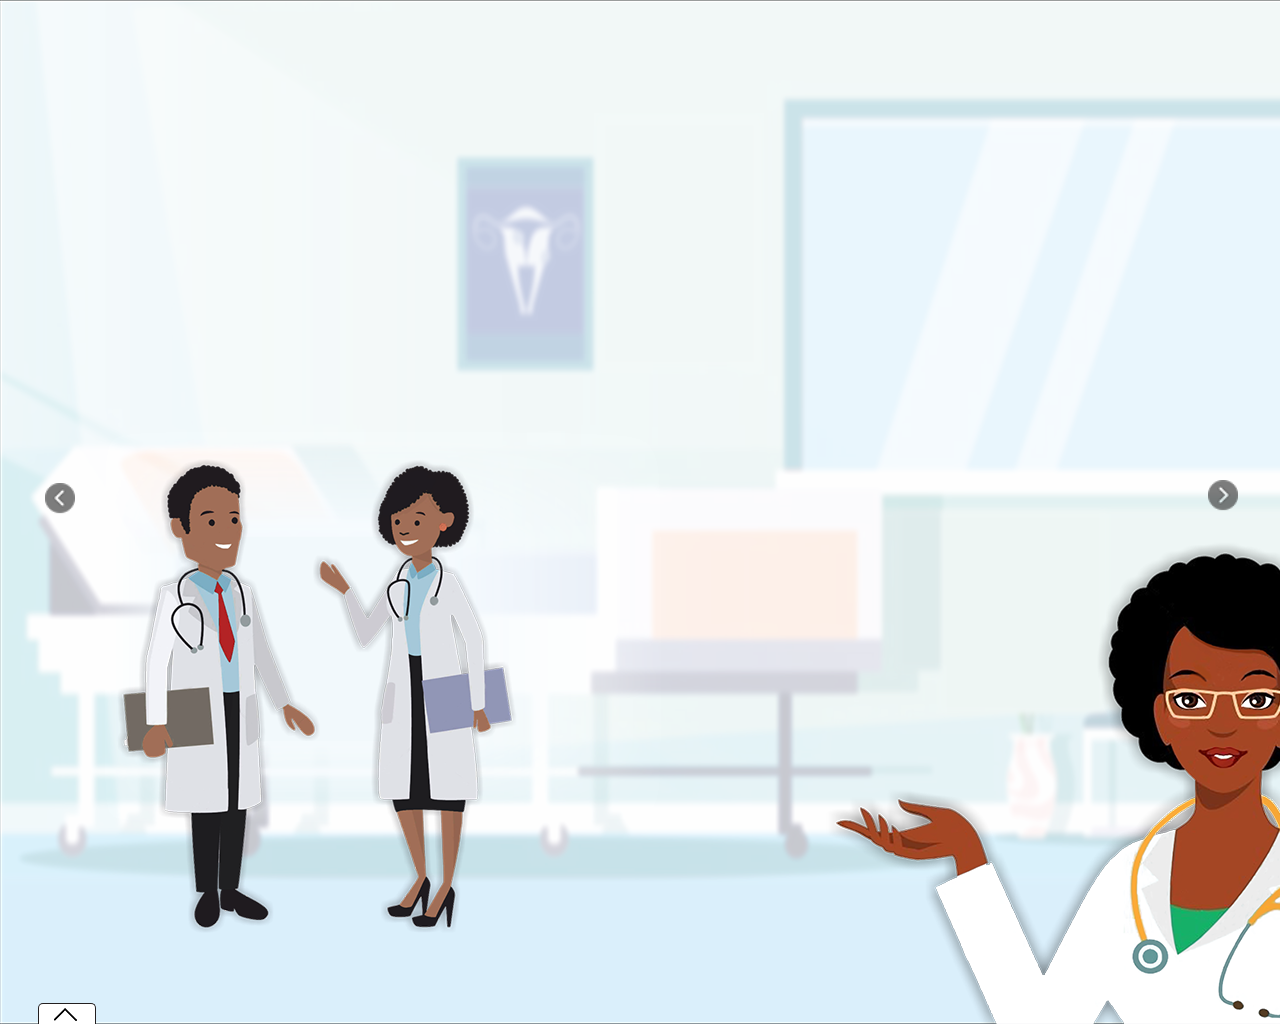
==== commit ef52bc59: "Dazel Kit" ====
--- a/index.html
+++ b/index.html
@@ -5,7 +5,7 @@
 	<meta http-equiv="cache-control" content="max-age=200"/>
 	<meta name="viewport" content="initial-scale=1, maximum-scale=1" />
 	<meta http-equiv="X-UA-Compatible" content="chrome=1">
-	<title>Zaha Tabs</title>
+	<title>Dazel Kit</title>
 	<link rel="stylesheet" type="text/css" href="animate.css" media="screen"/>
 	<link rel="stylesheet" type="text/css" href="global.css" media="screen"/>
 	<script src="jquery.min.js" type="text/javascript" language="javascript"></script>
@@ -15,6 +15,7 @@
 
 <body>
 	<div id="wrapper" rel="1">
+		<div class="menu"> <img src="menu.png" width="37" alt=""> </div>
 		<div class="slide_arrow">
 			<div class="left_arrow" ><img src="left_arrow.png" alt="previous icon" width="30" height="30" ></div>
 			<div class="right_arrow" ><img src="right_arrow.png" alt="next icon" width="30" height="30"></div>
@@ -25,16 +26,7 @@
 				<div class="slide_jumper">
 					<div class="slides"><img src="thumbs/01.png" alt=""></div>
 					<div class="slides"><img src="thumbs/02.png" alt=""></div>  
-					<div class="slides"><img src="thumbs/03.png" alt=""></div>  
-					<div class="slides"><img src="thumbs/04.png" alt=""></div>  
-					<div class="slides"><img src="thumbs/05.png" alt=""></div>  
-					<div class="slides"><img src="thumbs/06.png" alt=""></div>  
-					<div class="slides"><img src="thumbs/07.png" alt=""></div>  
-					<div class="slides"><img src="thumbs/08.png" alt=""></div>  
-					<div class="slides"><img src="thumbs/09.png" alt=""></div>  
-					<div class="slides"><img src="thumbs/10.png" alt=""></div>  
-					<div class="slides"><img src="thumbs/11.png" alt=""></div>  
-					<div class="slides"><img src="thumbs/12.png" alt=""></div>  
+					<div class="slides"><img src="thumbs/03.png" alt=""></div>   
 				</div>
 			</div>
       <div class="box_btn"></div>
@@ -72,60 +64,13 @@
 
   	switch(custcomslideid){
 		case 1:
-		content='<link rel="stylesheet" type="text/css" href="slide1/slide1.css" media="screen"/><div class="s1_1"><img src="slide1/s1_1.png" width="1366" height="1024" alt=""/></div><div class="s1_2"><img src="slide1/s1_2.png"/></div><div class="s1_3"><img src="slide1/s1_3.png"/></div><div class="s1_4"><img id="s1_4" src="slide1/s1_4.png"/></div>';	
-		var $target = $("#s1_4");
-		function explode() {
-		$target.explodeRestore();
-		setTimeout(function () {
-        $target.explode({
-            maxWidth: 40,
-            minWidth: 5,
-            radius: 500,
-            release: false,
-            recycle: false,
-            explodeTime: 200,
-            canvas: true,
-            round: false,
-            maxAngle: 360,
-            gravity: 5,
-            groundDistance: 270,
-        });
-		}, 4000)
-		}
-		explode();
+		content='<link rel="stylesheet" type="text/css" href="slide1/slide1.css" media="screen"/><div class="s1_1"><img src="slide1/s1_1.png" width="1366" height="1024" alt=""/></div><div class="s1_2"><img src="slide1/s1_2.png"/></div><div class="s1_3"><img src="slide1/s1_3.png"/></div><div class="s1_4"><img src="slide1/s1_4.png"/></div><div class="s1_5"><img src="slide1/s1_5.png"/></div><div class="s1_6"><img src="slide1/s1_6.png"/></div>';
 		break;
 		case 2:
-		content='<link rel="stylesheet" type="text/css" href="slide2/slide2.css" media="screen"/><div class="s2_1"><img src="slide2/s2_1.png" width="1366" height="1024" alt=""/></div><div class="s2_2"><img src="slide2/s2_2.png"/></div><div class="s2_3"><img src="slide2/s2_3.png"/></div><div class="s2_4"><img src="slide2/s2_4.png"/></div><div class="s2_5"><img src="slide2/s2_5.png"/></div>';
+		content='<link rel="stylesheet" type="text/css" href="slide2/slide2.css" media="screen"/><div class="s2_1"><img src="slide2/s2_1.png" width="1366" height="1024" alt=""/></div><div class="s2_2"><img src="slide2/s2_2.png"/></div><div class="s2_3"><img src="slide2/s2_3.png"/></div><div class="s2_4"><img src="slide2/s2_4.png"/></div><div class="s2_5"><img src="slide2/s2_5.png"/></div><div class="s2_6"><img src="slide2/s2_6.png"/></div><div class="s2_7"><img src="slide2/s2_7.png"/></div><div class="s2_8"><img src="slide2/s2_8.png"/></div><div class="s2_9"><img src="slide2/s2_9.png"/></div><div class="s2_10"><img src="slide2/s2_10.png"/></div>';
 		break;
 		case 3:
-		content='<link rel="stylesheet" type="text/css" href="slide3/slide3.css" media="screen"/><div class="s3_1"><img src="slide3/s3_1.png" width="1366" height="1024" alt=""/></div><div class="s3_2"><img src="slide3/s3_2.png"/></div><div class="s3_3"><img src="slide3/s3_3.png"/></div><div class="s3_4"><img src="slide3/s3_4.png"/></div><div class="s3_5"><img src="slide3/s3_5.png"/></div><div class="s3_6"><img src="slide3/s3_6.png"/></div><div class="s3_7"><img src="slide3/s3_7.png"/></div><div class="s3_8"><img src="slide3/s3_8.png"/></div>';
-		break;
-		case 4:
-		content='<link rel="stylesheet" type="text/css" href="slide4/slide4.css" media="screen"/><div class="s4_1"><img src="slide4/s4_1.png" width="1366" height="1024" alt=""/></div><div class="s4_2"><img src="slide4/s4_2.png"/></div><div class="s4_3"><img src="slide4/s4_3.png"/></div><div class="s4_4"><img src="slide4/s4_4.png"/></div><div class="s4_5"><img src="slide4/s4_5.gif"/></div><div class="s4_6"><img src="slide4/s4_6.png"/></div>';
-		break;
-		case 5:
-		content='<link rel="stylesheet" type="text/css" href="slide5/slide5.css" media="screen"/><div class="s5_1"><img src="slide5/s5_1.png" width="1366" height="1024" alt=""/></div><div class="s5_2"><img src="slide5/s5_2.png"/></div><div class="s5_3"><img src="slide5/s5_3.png"/></div><div class="s5_4"><img src="slide5/s5_4.png"/></div><div class="s5_5"><img src="slide5/s5_5.png"/></div><div class="s5_6"><img src="slide5/s5_6.png"/></div><div class="s5_7"><img src="slide5/s5_7.png"/></div><div class="s5_8"><img src="slide5/s5_8.png"/></div>';
-		break;
-		case 6:
-		content='<link rel="stylesheet" type="text/css" href="slide6/slide6.css" media="screen"/><div class="s6_1"><img src="slide6/s6_1.png" width="1366" height="1024" alt=""/></div><div class="s6_2"><img src="slide6/s6_2.png"/></div><div class="s6_3"><img src="slide6/s6_3.png"/></div><div class="s6_4"><img src="slide6/s6_4.png"/></div><div class="s6_5"><img src="slide6/s6_5.png"/></div><div class="s6_6"><img src="slide6/s6_6.png"/></div><div class="s6_7"><img src="slide6/s6_7.png"/></div><div class="s6_8"><img src="slide6/s6_8.gif"/></div>';
-		break;	
-		case 7:
-		content='<link rel="stylesheet" type="text/css" href="slide7/slide7.css" media="screen"/><div class="s7_1"><img src="slide7/s7_1.png" width="1366" height="1024" alt=""/></div><div class="s7_2"><img src="slide7/s7_2.png"/></div><div class="s7_3"><img src="slide7/s7_3.png"/></div><div class="s7_4"><img src="slide7/s7_4.png"/></div><div class="s7_5"><img src="slide7/s7_5.gif"/></div><div class="s7_6"><img src="slide7/s7_6.png"/></div>';
-		break;
-		case 8:
-		content='<link rel="stylesheet" type="text/css" href="slide8/slide8.css" media="screen"/><div class="s8_1"><img src="slide8/s8_1.png" width="1366" height="1024" alt=""/></div><div class="s8_2"><img src="slide8/s8_2.png"/></div><div class="s8_3"><img src="slide8/s8_3.png"/></div><div class="s8_4"><img src="slide8/s8_4.png"/></div><div class="s8_5"><img src="slide8/s8_5.png"/></div><div class="s8_6"><img src="slide8/s8_6.png"/></div>';
-		break;
-		case 9:
-		content='<link rel="stylesheet" type="text/css" href="slide9/slide9.css" media="screen"/><div class="s9_1"><img src="slide9/s9_1.png" width="1366" height="1024" alt=""/></div><div class="s9_2"><img src="slide9/s9_2.png"/></div><div class="s9_3"><img src="slide9/s9_3.png"/></div><div class="s9_4"><img src="slide9/s9_4.png"/></div><div class="s9_5"><img src="slide9/s9_5.gif"/></div><div class="s9_6"><img src="slide9/s9_6.png"/></div>';
-		break;
-		case 10:
-		content='<link rel="stylesheet" type="text/css" href="slide10/slide10.css" media="screen"/><div class="s10_1"><img src="slide10/s10_1.png" width="1366" height="1024" alt=""/></div><div class="s10_2"><img src="slide10/s10_2.png"/></div><div class="s10_3"><img src="slide10/s10_3.png"/></div><div class="s10_4"><img src="slide10/s10_4.png"/></div><div class="s10_5"><img src="slide10/s10_5.gif"/></div><div class="s10_6"><img src="slide10/s10_6.gif"/></div>';
-		break;
-		case 11:
-		content='<link rel="stylesheet" type="text/css" href="slide11/slide11.css" media="screen"/><div class="s11_1"><img src="slide11/s11_1.png" width="1366" height="1024" alt=""/></div><div class="s11_2"><img src="slide11/s11_2.png"/></div><div class="s11_3"><img src="slide11/s11_3.png"/></div><div class="s11_4"><img src="slide11/s11_4.png"/></div><div class="s11_5"><img src="slide11/s11_5.png"/></div><div class="s11_6"><img src="slide11/s11_6.png"/></div><div class="s11_7"><img src="slide11/s11_7.png"/></div><div class="s11_8"><img src="slide11/s11_8.png"/></div><div class="s11_9"><img src="slide11/s11_9.png"/></div>';
-		break;
-		case 12:
-		content='<link rel="stylesheet" type="text/css" href="slide12/slide12.css" media="screen"/><div class="s12_1"><img src="slide12/s12_1.png" width="1366" height="1024" alt=""/></div><div class="s12_2"><img src="slide12/s12_2.png"/></div><div class="s12_3"><img src="slide12/s12_3.png"/></div><div class="s12_4"><img src="slide12/s12_4.png"/></div><div class="s12_5"><img src="slide12/s12_5.png"/></div><div class="s12_6"><img src="slide12/s12_6.png"/></div><div class="s12_7"><img src="slide12/s12_7.png"/></div><div class="s12_8"><img src="slide12/s12_8.png"/></div><div class="s12_9"><img src="slide12/s12_9.png"/></div>';
+		content='<link rel="stylesheet" type="text/css" href="slide3/slide3.css" media="screen"/><div class="s3_1"><img src="slide3/s3_1.png" width="1366" height="1024" alt=""/></div><div class="s3_2"><img src="slide3/s3_2.png"/></div><div class="s3_3_1"><div class="s3_3"><img src="slide3/s3_3.png"/></div></div><div class="s3_4"><img src="slide3/s3_4.png"/></div><div class="s3_5_1"><div class="s3_5"><img src="slide3/s3_5.png"/></div></div><div class="s3_6"><img src="slide3/s3_6.png"/></div></div><div class="s3_7"><img src="slide3/s3_7.png"/></div></div>';
 		break;
     }
 
@@ -136,29 +81,9 @@
 
 }else{
 
-	$("#main_content").html('<link rel="stylesheet" type="text/css" href="slide1/slide1.css" media="screen"/><div class="s1_1"><img src="slide1/s1_1.png" width="1366" height="1024" alt=""/></div><div class="s1_2"><img src="slide1/s1_2.png"/></div><div class="s1_3"><img src="slide1/s1_3.png"/></div><div class="s1_4"><img id="s1_4" src="slide1/s1_4.png"/></div>');
-	
-var $target = $("#s1_4");
-function explode() {
-    $target.explodeRestore();
-    setTimeout(function () {
-        $target.explode({
-            maxWidth: 40,			//width of some particles - smaller value smaller particles
-            minWidth: 5,			//width of some particles - smaller value smaller particles
-            radius: 500, 			//radius of explosion - low value smaller area
-            release: false,
-            recycle: false,
-            explodeTime: 200,		//speed of falling particles - low value faster speed
-            canvas: true,
-            round: false,			//roundness of  particles
-            maxAngle: 360,
-            gravity: 3,				//speed of falling particles - low value slower speed
-            groundDistance: 2000,	//distance of falling particles - higher value further fall
-        });
-    }, 4000)
+	$("#main_content").html('<link rel="stylesheet" type="text/css" href="slide1/slide1.css" media="screen"/><div class="s1_1"><img src="slide1/s1_1.png" width="1366" height="1024" alt=""/></div><div class="s1_2"><img src="slide1/s1_2.png"/></div><div class="s1_3"><img src="slide1/s1_3.png"/></div><div class="s1_4"><img src="slide1/s1_4.png"/></div><div class="s1_5"><img src="slide1/s1_5.png"/></div><div class="s1_6"><img src="slide1/s1_6.png"/></div>');
 }
-explode();
-}
+
 });
 </script>
 
--- a/slide1/slide1.css
+++ b/slide1/slide1.css
@@ -12,10 +12,10 @@
 
 .s1_2 {
   position: absolute;
-  left: 240px;
-  top: 46px;
-  width: 887px;
-  height: 131px;
+  left: 117px;
+  top: 459px;
+  width: 203px;
+  height: 474px;
   animation: fadeInLeft 0.7s;
   animation-delay: 0.5s;
   animation-fill-mode: both;
@@ -24,69 +24,106 @@
 
 .s1_3 {
   position: absolute;
-  left: 514px;
-  top: 119px;
-  width: 629px;
-  height: 144px;
-  animation: stampIn 0.3s;
+  left: 313px;
+  top: 459px;
+  width: 204px;
+  height: 474px;
+  animation: fadeInRight 0.7s;
+  animation-delay: 0.5s;
+  animation-fill-mode: both;
+  z-index: 2;
+}
+
+.s1_4 {
+  position: absolute;
+  left: 130px;
+  top: 92px;
+  width: 545px;
+  height: 408px;
+  animation: barup-ani 1s;
+  clip: rect(0px,800px,0px,0px);
   animation-delay: 1.5s;
   animation-fill-mode: both;
   z-index: 2;
 }
 
-.s1_4 {
-  position: absolute;
-  left: 891px;
-  top: 290px;
-  width: 244px;
-  height: 241px;
-  animation: fadeInRightOut 3.5s;
-  animation-delay: 2.5s;
-  animation-fill-mode: both;
-  z-index: 2;
-}
-
-@-webkit-keyframes fadeInRightOut {
-  from {
-    opacity: 0;
-    -webkit-transform: translate3d(100%, 0, 0);
-    transform: translate3d(100%, 0, 0);
-  }
-  
-  40% {
-    opacity: 1;
-    -webkit-transform: translate3d(0, 0, 0);
-    transform: translate3d(0, 0, 0);
-  }
-
-  to {
-    opacity: 0;
-    -webkit-transform: translate3d(0, 0, 0);
-    transform: translate3d(0, 0, 0);
-  }
-}
-@keyframes fadeInRightOut {
-  from {
-    opacity: 0;
-    -webkit-transform: translate3d(100%, 0, 0);
-    transform: translate3d(100%, 0, 0);
-  }
-
-  40% {
-    opacity: 1;
-    -webkit-transform: translate3d(0, 0, 0);
-    transform: translate3d(0, 0, 0);
-  }
-
-  to {
-    opacity: 0;
-    -webkit-transform: translate3d(0, 0, 0);
-    transform: translate3d(0, 0, 0);
-  }
-}
-.fadeInRightOut {
-  -webkit-animation-name: fadeInRightOut;
-  animation-name: fadeInRightOut;
+.s1_5 {
+  position: absolute;
+  left: 826px;
+  top: 542px;
+  width: 540px;
+  height: 482px;
+  animation: fadeInRight 0.7s;
+  animation-delay: 3s;
+  animation-fill-mode: both;
+  z-index: 2;
+}
+
+.s1_6 {
+  position: absolute;
+  left: 797px;
+  top: 200px;
+  width: 521px;
+  height: 401px;
+  animation: barup-ani 1s;
+  clip: rect(0px,800px,0px,0px);
+  animation-delay: 4s;
+  animation-fill-mode: both;
+  z-index: 2;
+}
+
+
+@-webkit-keyframes barup-ani  {
+	0% {    clip: rect(800px,0px,0px,0px);  }
+	100% {    clip: rect(0px,800px,700px,0px);  }
+}
+
+@keyframes barup-ani {
+	0% {    clip: rect(800px,0px,0px,0px);  }
+	100% {    clip: rect(0px,800px,700px,0px);  }
+}
+
+
+@keyframes blink {
+    0%   {transform: scaleY(1);}
+    50%  {transform: scaleY(0);}
+    100% {
+			transform: scaleY(1);
+			opacity: 1;
+		 }
+}
+
+.blink {
+  -webkit-animation-name: blink;
+  animation-name: blink;
+}
+
+@-webkit-keyframes revealVertical{
+  0% {
+    clip: rect(0px,600px,0px,0px);
+	opacity: 1;
+  }
+  
+  100% {
+    clip: rect(0px,600px,450px,0px);
+	opacity: 1;
+  }
+}
+@keyframes revealVertical {
+  0% {
+    clip: rect(0px,600px,0px,0px);
+	opacity: 1;
+  }
+  
+  100% {
+    clip: rect(0px,600px,450px,0px);
+	opacity: 1;
+  }
+}
+
+.revealVertical {
+  -webkit-animation-name: revealVertical;
+  animation-name: revealVertical;
 }
 
 
@@ -123,4 +160,61 @@
 .stampIn {
   -webkit-animation-name: stampIn;
   animation-name: stampIn;
+}
+
+
+@-webkit-keyframes revealHorizontal {
+  0% {
+    clip: rect(0px,0px,100px,0px);
+	opacity: 1;
+  }
+  
+  100% {
+    clip: rect(0px,900px,100px,0px);
+	opacity: 1;
+  }
+}
+@keyframes revealHorizontal {
+  0% {
+    clip: rect(0px,0px,100px,0px);
+	opacity: 1;
+  }
+  
+  100% {
+    clip: rect(0px,900px,100px,0px);
+	opacity: 1;
+  }
+}
+
+.revealHorizontal {
+  -webkit-animation-name: revealHorizontal;
+  animation-name: revealHorizontal;
+}
+
+@-webkit-keyframes revealHorizontalSmall {
+  0% {
+    clip: rect(0px,0px,100px,0px);
+	opacity: 1;
+  }
+  
+  100% {
+    clip: rect(0px,400px,100px,0px);
+	opacity: 1;
+  }
+}
+@keyframes revealHorizontalSmall {
+  0% {
+    clip: rect(0px,0px,100px,0px);
+	opacity: 1;
+  }
+  
+  100% {
+    clip: rect(0px,400px,100px,0px);
+	opacity: 1;
+  }
+}
+
+.revealHorizontalSmall {
+  -webkit-animation-name: revealHorizontalSmall;
+  animation-name: revealHorizontalSmall;
 }--- a/slide2/slide2.css
+++ b/slide2/slide2.css
@@ -12,50 +12,206 @@
 
 .s2_2 {
   position: absolute;
-  left: 55px;
-  top: 56px;
-  width: 367px;
-  height: 115px;
-  animation: fadeInLeft 0.7s;
+  left: 166px;
+  top: 50px;
+  width: 1034px;
+  height: 85px;
+  animation: revealHorizontal 1.2s;
+  clip: rect(0px,0px,100px,0px);
   animation-delay: 0.5s;
   animation-fill-mode: both;
+  z-index: 2;
+}
+
+.s2_3 {
+  position: absolute;
+  left: 410px;
+  top: 190px;
+  width: 537px;
+  height: 109px;
+  animation: fadeInUp 0.7s;
+  animation-delay: 1.5s;
+  animation-fill-mode: both;
   z-index: 3;
 }
 
-.s2_3 {
-  position: absolute;
-  left: 164px;
-  top: 151px;
-  width: 304px;
-  height: 50px;
-  animation: flipInX 0.7s;
-  animation-delay: 1s;
-  animation-fill-mode: both;
-  z-index: 2;
-}
-
 .s2_4 {
   position: absolute;
-  left: 91px;
-  top: 307px;
-  width: 1184px;
-  height: 331px;
-  animation: zoomIn 0.7s;
-  animation-delay: 2s;
-  animation-fill-mode: both;
-  z-index: 2;
+  left: 896px;
+  top: 169px;
+  width: 133px;
+  height: 135px;
+  animation: falling 2.5s;
+  animation-delay: 1.3s;
+  animation-fill-mode: both;
+  opacity: 0;
+  z-index: 5;
 }
 
 .s2_5 {
   position: absolute;
-  left: 445px;
-  top: 669px;
-  width: 475px;
-  height: 206px;
+  left: 248px;
+  top: 329px;
+  width: 871px;
+  height: 109px;
   animation: fadeInUp 0.7s;
-  animation-delay: 3s;
-  animation-fill-mode: both;
-  z-index: 2;
+  animation-delay: 4s;
+  animation-fill-mode: both;
+  z-index: 2;
+}
+
+.s2_6 {
+  position: absolute;
+  left: 0px;
+  top: 495px;
+  width: 1366px;
+  height: 53px;
+  animation: revealHorizontal 1s;
+  clip: rect(0px,0px,100px,0px);
+  animation-delay: 5s;
+  animation-fill-mode: both;
+  z-index: 2;
+}
+
+.s2_7 {
+  position: absolute;
+  left: 240px;
+  top: 600px;
+  width: 126px;
+  height: 260px;
+  animation: fadeInDownSmall 1s;
+  animation-delay: 6s;
+  animation-fill-mode: both;
+  z-index: 2;
+}
+
+.s2_8 {
+  position: absolute;
+  left: 489px;
+  top: 600px;
+  width: 125px;
+  height: 260px;
+  animation: fadeInDownSmall 1s;
+  animation-delay: 6.2s;
+  animation-fill-mode: both;
+  z-index: 2;
+}
+
+.s2_9 {
+  position: absolute;
+  left: 725px;
+  top: 600px;
+  width: 151px;
+  height: 260px;
+  animation: fadeInDownSmall 1s;
+  animation-delay: 6.4s;
+  animation-fill-mode: both;
+  z-index: 2;
+}
+
+.s2_10 {
+  position: absolute;
+  left: 972px;
+  top: 600px;
+  width: 155px;
+  height: 260px;
+  animation: fadeInDownSmall 1s;
+  animation-delay: 6.6s;
+  animation-fill-mode: both;
+  z-index: 2;
+}
+
+
+@keyframes fadeInDownSmall {
+  0% {
+    opacity: 0;
+    -webkit-transform: translate3d(0, -25%, 0);
+    transform: translate3d(0, -25%, 0);
+  }
+
+  100% {
+    opacity: 1;
+    -webkit-transform: none;
+    transform: none;
+  }
+}
+
+.fadeInDownSmallSmall {
+  -webkit-animation-name: fadeInDownSmall;
+  animation-name: fadeInDownSmall;
+}
+
+
+@-webkit-keyframes falling {
+  0%   { top:130px; -webkit-transform: scale3d(1,0.8,1) rotateZ(15deg) translateX(80px); }
+  33%  { top:160px; -webkit-transform: scale3d(1,0.6,1) rotateZ(0deg) translateX(30px); }	
+  58%, 64%, 70% { opacity: 0; }
+  55%, 61%, 67%, 73% { opacity: 1; }
+  66%  { top:140px; -webkit-transform: scale3d(1,0.8,1) rotateZ(15deg) translateX(50px); }
+  100% { opacity: 1; top:169px; left: 896px; -webkit-transform: scale3d(1,1,1) rotateZ(0deg); }  
+}
+
+@keyframes falling {
+  0%   { top:130px; -webkit-transform: scale3d(1,0.8,1) rotateZ(15deg) translateX(80px); }
+  33%  { top:160px; -webkit-transform: scale3d(1,0.6,1) rotateZ(0deg) translateX(30px); }	
+  58%, 64%, 70% { opacity: 0; }
+  55%, 61%, 67%, 73% { opacity: 1; }
+  66%  { top:140px; -webkit-transform: scale3d(1,0.8,1) rotateZ(15deg) translateX(50px); }
+  100% { opacity: 1; top:169px; left: 896px; -webkit-transform: scale3d(1,1,1) rotateZ(0deg); }   
+}
+
+
+@-webkit-keyframes barup-ani  {
+	0% {    clip: rect(800px,0px,0px,0px);  }
+	100% {    clip: rect(0px,800px,700px,0px);  }
+}
+
+@keyframes barup-ani {
+	0% {    clip: rect(800px,0px,0px,0px);  }
+	100% {    clip: rect(0px,800px,700px,0px);  }
+}
+
+@-webkit-keyframes centerReveal {
+    0%   {transform: scaleX(0);}
+    100% {transform: scaleX(1);}
+}
+
+@keyframes centerReveal {
+    0%   {transform: scaleX(0);}
+    100% {transform: scaleX(1);}
+}
+
+.blink {
+  -webkit-animation-name: blink;
+  animation-name: blink;
+}
+
+@-webkit-keyframes revealVertical{
+  0% {
+    clip: rect(0px,600px,0px,0px);
+	opacity: 1;
+  }
+  
+  100% {
+    clip: rect(0px,600px,450px,0px);
+	opacity: 1;
+  }
+}
+@keyframes revealVertical {
+  0% {
+    clip: rect(0px,600px,0px,0px);
+	opacity: 1;
+  }
+  
+  100% {
+    clip: rect(0px,600px,450px,0px);
+	opacity: 1;
+  }
+}
+
+.revealVertical {
+  -webkit-animation-name: revealVertical;
+  animation-name: revealVertical;
 }
 
 
@@ -95,81 +251,58 @@
 }
 
 
-@-webkit-keyframes flipInXFlash {
-  from {
-    -webkit-transform: perspective(400px) rotate3d(1, 0, 0, 90deg);
-    transform: perspective(400px) rotate3d(1, 0, 0, 90deg);
-    -webkit-animation-timing-function: ease-in;
-    animation-timing-function: ease-in;
-    opacity: 0;
-  }
-
-  40% {
-    -webkit-transform: perspective(400px) rotate3d(1, 0, 0, -5deg);
-    transform: perspective(400px) rotate3d(1, 0, 0, -5deg);
-    -webkit-animation-timing-function: ease-in;
-    animation-timing-function: ease-in;
-  }
-
-  60% {
-    -webkit-transform: perspective(400px) rotate3d(1, 0, 0, 5deg);
-    transform: perspective(400px) rotate3d(1, 0, 0, 5deg);
-    opacity: 1;
-  }
-
-  80% {
-    -webkit-transform: perspective(400px) rotate3d(1, 0, 0, -1deg);
-    transform: perspective(400px) rotate3d(1, 0, 0, -1deg);
-  }
-
-  to {
-    -webkit-transform: perspective(400px);
-    transform: perspective(400px);
-	opacity: 1;
-  }
-  70%, 80%, 90% {opacity: 0;}
-  65%, 75%, 85%, 95% {opacity: 1;}
-}
-
-@keyframes flipInXFlash {
-  from {
-    -webkit-transform: perspective(400px) rotate3d(1, 0, 0, 90deg);
-    transform: perspective(400px) rotate3d(1, 0, 0, 90deg);
-    -webkit-animation-timing-function: ease-in;
-    animation-timing-function: ease-in;
-    opacity: 0;
-  }
-
-  40% {
-    -webkit-transform: perspective(400px) rotate3d(1, 0, 0, -5deg);
-    transform: perspective(400px) rotate3d(1, 0, 0, -5deg);
-    -webkit-animation-timing-function: ease-in;
-    animation-timing-function: ease-in;
-  }
-
-  60% {
-    -webkit-transform: perspective(400px) rotate3d(1, 0, 0, 5deg);
-    transform: perspective(400px) rotate3d(1, 0, 0, 5deg);
-    opacity: 1;
-  }
-
-  80% {
-    -webkit-transform: perspective(400px) rotate3d(1, 0, 0, -1deg);
-    transform: perspective(400px) rotate3d(1, 0, 0, -1deg);
-  }
-
-  to {
-    -webkit-transform: perspective(400px);
-    transform: perspective(400px);
-	opacity: 1;
-  }
-  70%, 80%, 90% {opacity: 0;}
-  65%, 75%, 85%, 95% {opacity: 1;}
-}
-
-.flipInXFlash {
-  -webkit-backface-visibility: visible !important;
-  backface-visibility: visible !important;
-  -webkit-animation-name: flipInXFlash;
-  animation-name: flipInXFlash;
+@-webkit-keyframes revealHorizontal {
+  0% {
+    clip: rect(0px,0px,100px,0px);
+	opacity: 1;
+  }
+  
+  100% {
+    clip: rect(0px,1400px,100px,0px);
+	opacity: 1;
+  }
+}
+@keyframes revealHorizontal {
+  0% {
+    clip: rect(0px,0px,100px,0px);
+	opacity: 1;
+  }
+  
+  100% {
+    clip: rect(0px,1400px,100px,0px);
+	opacity: 1;
+  }
+}
+
+.revealHorizontal {
+  -webkit-animation-name: revealHorizontal;
+  animation-name: revealHorizontal;
+}
+
+@-webkit-keyframes revealHorizontalSmall {
+  0% {
+    clip: rect(0px,0px,100px,0px);
+	opacity: 1;
+  }
+  
+  100% {
+    clip: rect(0px,400px,100px,0px);
+	opacity: 1;
+  }
+}
+@keyframes revealHorizontalSmall {
+  0% {
+    clip: rect(0px,0px,100px,0px);
+	opacity: 1;
+  }
+  
+  100% {
+    clip: rect(0px,400px,100px,0px);
+	opacity: 1;
+  }
+}
+
+.revealHorizontalSmall {
+  -webkit-animation-name: revealHorizontalSmall;
+  animation-name: revealHorizontalSmall;
 }--- a/slide3/slide3.css
+++ b/slide3/slide3.css
@@ -12,144 +12,172 @@
 
 .s3_2 {
   position: absolute;
-  left: 55px;
-  top: 56px;
-  width: 367px;
-  height: 115px;
-  animation: fadeInLeft 0.7s;
+  left: 166px;
+  top: 50px;
+  width: 1034px;
+  height: 85px;
+  animation: revealHorizontal 1.2s;
+  clip: rect(0px,0px,100px,0px);
   animation-delay: 0.5s;
   animation-fill-mode: both;
+  z-index: 2;
+}
+
+.s3_3 {
+  position: absolute;
+  left: 410px;
+  top: 190px;
+  width: 537px;
+  height: 109px;
+  animation: fadeInUp 0.7s;
+  animation-delay: 1.5s;
+  animation-fill-mode: both;
   z-index: 3;
 }
 
-.s3_3 {
-  position: absolute;
-  left: 164px;
-  top: 143px;
-  width: 165px;
-  height: 58px;
-  animation: flipInX 0.7s;
-  animation-delay: 1s;
-  animation-fill-mode: both;
-  z-index: 2;
-}
-
 .s3_4 {
   position: absolute;
-  left: 459px;
-  top: 162px;
-  width: 440px;
-  height: 186px;
-  animation: fadeInUp 1s;
-  animation-delay: 2s;
-  animation-fill-mode: both;
-  z-index: 2;
+  left: 896px;
+  top: 169px;
+  width: 133px;
+  height: 135px;
+  animation: falling 2.5s;
+  animation-delay: 1.3s;
+  animation-fill-mode: both;
+  opacity: 0;
+  z-index: 5;
 }
 
 .s3_5 {
   position: absolute;
-  left: 260px;
-  top: 385px;
-  width: 846px;
-  height: 76px;
+  left: 0px;
+  top: 353px;
+  width: 1366px;
+  height: 53px;
   animation: revealHorizontal 1s;
-  animation-delay: 3s;
+  clip: rect(0px,0px,100px,0px);
+  animation-delay: 4s;
   animation-fill-mode: both;
   z-index: 2;
 }
 
 .s3_6 {
   position: absolute;
-  left: 850px;
-  top: 530px;
-  width: 449px;
-  height: 359px;
+  left: 195px;
+  top: 466px;
+  width: 473px;
+  height: 409px;
+  animation: fadeInLeft 1s;
+  animation-delay: 5s;
+  animation-fill-mode: both;
+  z-index: 2;
+}
+
+.s3_7 {
+  position: absolute;
+  left: 746px;
+  top: 466px;
+  width: 422px;
+  height: 415px;
   animation: fadeInRight 1s;
   animation-delay: 6s;
   animation-fill-mode: both;
   z-index: 2;
 }
 
-.s3_7 {
-  position: absolute;
-  left: 647px;
-  top: 702px;
-  width: 108px;
-  height: 53px;
-  animation: revealHorizontalSmall 2s;
-  animation-delay: 5s;
-  animation-fill-mode: both;
-  z-index: 2;
-}
-
-.s3_8 {
-  position: absolute;
-  left: 65px;
-  top: 528px;
-  width: 472px;
-  height: 371px;
-  animation: fadeInLeft 1s;
-  animation-delay: 4s;
-  animation-fill-mode: both;
-  z-index: 2;
-}
-
-@-webkit-keyframes revealHorizontalSmall {
-  0% {
-    clip: rect(0px,0px,100px,0px);
-	opacity: 1;
-  }
-  
-  100% {
-    clip: rect(0px,400px,100px,0px);
-	opacity: 1;
-  }
-}
-@keyframes revealHorizontalSmall {
-  0% {
-    clip: rect(0px,0px,100px,0px);
-	opacity: 1;
-  }
-  
-  100% {
-    clip: rect(0px,400px,100px,0px);
-	opacity: 1;
-  }
-}
-
-.revealHorizontalSmall {
-  -webkit-animation-name: revealHorizontalSmall;
-  animation-name: revealHorizontalSmall;
-}
-
-
-@-webkit-keyframes revealHorizontal {
-  0% {
-    clip: rect(0px,0px,100px,0px);
-	opacity: 1;
-  }
-  
-  100% {
-    clip: rect(0px,900px,100px,0px);
-	opacity: 1;
-  }
-}
-@keyframes revealHorizontal {
-  0% {
-    clip: rect(0px,0px,100px,0px);
-	opacity: 1;
-  }
-  
-  100% {
-    clip: rect(0px,900px,100px,0px);
-	opacity: 1;
-  }
-}
-
-.revealHorizontal {
-  -webkit-animation-name: revealHorizontal;
-  animation-name: revealHorizontal;
-}
+
+@keyframes fadeInDownSmall {
+  0% {
+    opacity: 0;
+    -webkit-transform: translate3d(0, -25%, 0);
+    transform: translate3d(0, -25%, 0);
+  }
+
+  100% {
+    opacity: 1;
+    -webkit-transform: none;
+    transform: none;
+  }
+}
+
+.fadeInDownSmallSmall {
+  -webkit-animation-name: fadeInDownSmall;
+  animation-name: fadeInDownSmall;
+}
+
+
+@-webkit-keyframes falling {
+  0%   { top:130px; -webkit-transform: scale3d(1,0.8,1) rotateZ(15deg) translateX(80px); }
+  33%  { top:160px; -webkit-transform: scale3d(1,0.6,1) rotateZ(0deg) translateX(30px); }	
+  58%, 64%, 70% { opacity: 0; }
+  55%, 61%, 67%, 73% { opacity: 1; }
+  66%  { top:140px; -webkit-transform: scale3d(1,0.8,1) rotateZ(15deg) translateX(50px); }
+  100% { opacity: 1; top:169px; left: 896px; -webkit-transform: scale3d(1,1,1) rotateZ(0deg); }  
+}
+
+@keyframes falling {
+  0%   { top:130px; -webkit-transform: scale3d(1,0.8,1) rotateZ(15deg) translateX(80px); }
+  33%  { top:160px; -webkit-transform: scale3d(1,0.6,1) rotateZ(0deg) translateX(30px); }	
+  58%, 64%, 70% { opacity: 0; }
+  55%, 61%, 67%, 73% { opacity: 1; }
+  66%  { top:140px; -webkit-transform: scale3d(1,0.8,1) rotateZ(15deg) translateX(50px); }
+  100% { opacity: 1; top:169px; left: 896px; -webkit-transform: scale3d(1,1,1) rotateZ(0deg); }   
+}
+
+
+@-webkit-keyframes barup-ani  {
+	0% {    clip: rect(800px,0px,0px,0px);  }
+	100% {    clip: rect(0px,800px,700px,0px);  }
+}
+
+@keyframes barup-ani {
+	0% {    clip: rect(800px,0px,0px,0px);  }
+	100% {    clip: rect(0px,800px,700px,0px);  }
+}
+
+@-webkit-keyframes centerReveal {
+    0%   {transform: scaleX(0);}
+    100% {transform: scaleX(1);}
+}
+
+@keyframes centerReveal {
+    0%   {transform: scaleX(0);}
+    100% {transform: scaleX(1);}
+}
+
+.blink {
+  -webkit-animation-name: blink;
+  animation-name: blink;
+}
+
+@-webkit-keyframes revealVertical{
+  0% {
+    clip: rect(0px,600px,0px,0px);
+	opacity: 1;
+  }
+  
+  100% {
+    clip: rect(0px,600px,450px,0px);
+	opacity: 1;
+  }
+}
+@keyframes revealVertical {
+  0% {
+    clip: rect(0px,600px,0px,0px);
+	opacity: 1;
+  }
+  
+  100% {
+    clip: rect(0px,600px,450px,0px);
+	opacity: 1;
+  }
+}
+
+.revealVertical {
+  -webkit-animation-name: revealVertical;
+  animation-name: revealVertical;
+}
+
 
 @-webkit-keyframes stampIn {
 	0% {
@@ -187,81 +215,58 @@
 }
 
 
-@-webkit-keyframes flipInXFlash {
-  from {
-    -webkit-transform: perspective(400px) rotate3d(1, 0, 0, 90deg);
-    transform: perspective(400px) rotate3d(1, 0, 0, 90deg);
-    -webkit-animation-timing-function: ease-in;
-    animation-timing-function: ease-in;
-    opacity: 0;
-  }
-
-  40% {
-    -webkit-transform: perspective(400px) rotate3d(1, 0, 0, -5deg);
-    transform: perspective(400px) rotate3d(1, 0, 0, -5deg);
-    -webkit-animation-timing-function: ease-in;
-    animation-timing-function: ease-in;
-  }
-
-  60% {
-    -webkit-transform: perspective(400px) rotate3d(1, 0, 0, 5deg);
-    transform: perspective(400px) rotate3d(1, 0, 0, 5deg);
-    opacity: 1;
-  }
-
-  80% {
-    -webkit-transform: perspective(400px) rotate3d(1, 0, 0, -1deg);
-    transform: perspective(400px) rotate3d(1, 0, 0, -1deg);
-  }
-
-  to {
-    -webkit-transform: perspective(400px);
-    transform: perspective(400px);
-	opacity: 1;
-  }
-  70%, 80%, 90% {opacity: 0;}
-  65%, 75%, 85%, 95% {opacity: 1;}
-}
-
-@keyframes flipInXFlash {
-  from {
-    -webkit-transform: perspective(400px) rotate3d(1, 0, 0, 90deg);
-    transform: perspective(400px) rotate3d(1, 0, 0, 90deg);
-    -webkit-animation-timing-function: ease-in;
-    animation-timing-function: ease-in;
-    opacity: 0;
-  }
-
-  40% {
-    -webkit-transform: perspective(400px) rotate3d(1, 0, 0, -5deg);
-    transform: perspective(400px) rotate3d(1, 0, 0, -5deg);
-    -webkit-animation-timing-function: ease-in;
-    animation-timing-function: ease-in;
-  }
-
-  60% {
-    -webkit-transform: perspective(400px) rotate3d(1, 0, 0, 5deg);
-    transform: perspective(400px) rotate3d(1, 0, 0, 5deg);
-    opacity: 1;
-  }
-
-  80% {
-    -webkit-transform: perspective(400px) rotate3d(1, 0, 0, -1deg);
-    transform: perspective(400px) rotate3d(1, 0, 0, -1deg);
-  }
-
-  to {
-    -webkit-transform: perspective(400px);
-    transform: perspective(400px);
-	opacity: 1;
-  }
-  70%, 80%, 90% {opacity: 0;}
-  65%, 75%, 85%, 95% {opacity: 1;}
-}
-
-.flipInXFlash {
-  -webkit-backface-visibility: visible !important;
-  backface-visibility: visible !important;
-  -webkit-animation-name: flipInXFlash;
-  animation-name: flipInXFlash;
+@-webkit-keyframes revealHorizontal {
+  0% {
+    clip: rect(0px,0px,100px,0px);
+	opacity: 1;
+  }
+  
+  100% {
+    clip: rect(0px,1400px,100px,0px);
+	opacity: 1;
+  }
+}
+@keyframes revealHorizontal {
+  0% {
+    clip: rect(0px,0px,100px,0px);
+	opacity: 1;
+  }
+  
+  100% {
+    clip: rect(0px,1400px,100px,0px);
+	opacity: 1;
+  }
+}
+
+.revealHorizontal {
+  -webkit-animation-name: revealHorizontal;
+  animation-name: revealHorizontal;
+}
+
+@-webkit-keyframes revealHorizontalSmall {
+  0% {
+    clip: rect(0px,0px,100px,0px);
+	opacity: 1;
+  }
+  
+  100% {
+    clip: rect(0px,400px,100px,0px);
+	opacity: 1;
+  }
+}
+@keyframes revealHorizontalSmall {
+  0% {
+    clip: rect(0px,0px,100px,0px);
+	opacity: 1;
+  }
+  
+  100% {
+    clip: rect(0px,400px,100px,0px);
+	opacity: 1;
+  }
+}
+
+.revealHorizontalSmall {
+  -webkit-animation-name: revealHorizontalSmall;
+  animation-name: revealHorizontalSmall;
 }--- a/slide1/slide1.css
+++ b/slide1/slide1.css
@@ -12,10 +12,10 @@
 
 .s1_2 {
   position: absolute;
-  left: 240px;
-  top: 46px;
-  width: 887px;
-  height: 131px;
+  left: 117px;
+  top: 459px;
+  width: 203px;
+  height: 474px;
   animation: fadeInLeft 0.7s;
   animation-delay: 0.5s;
   animation-fill-mode: both;
@@ -24,69 +24,106 @@
 
 .s1_3 {
   position: absolute;
-  left: 514px;
-  top: 119px;
-  width: 629px;
-  height: 144px;
-  animation: stampIn 0.3s;
+  left: 313px;
+  top: 459px;
+  width: 204px;
+  height: 474px;
+  animation: fadeInRight 0.7s;
+  animation-delay: 0.5s;
+  animation-fill-mode: both;
+  z-index: 2;
+}
+
+.s1_4 {
+  position: absolute;
+  left: 130px;
+  top: 92px;
+  width: 545px;
+  height: 408px;
+  animation: barup-ani 1s;
+  clip: rect(0px,800px,0px,0px);
   animation-delay: 1.5s;
   animation-fill-mode: both;
   z-index: 2;
 }
 
-.s1_4 {
-  position: absolute;
-  left: 891px;
-  top: 290px;
-  width: 244px;
-  height: 241px;
-  animation: fadeInRightOut 3.5s;
-  animation-delay: 2.5s;
-  animation-fill-mode: both;
-  z-index: 2;
-}
-
-@-webkit-keyframes fadeInRightOut {
-  from {
-    opacity: 0;
-    -webkit-transform: translate3d(100%, 0, 0);
-    transform: translate3d(100%, 0, 0);
-  }
-  
-  40% {
-    opacity: 1;
-    -webkit-transform: translate3d(0, 0, 0);
-    transform: translate3d(0, 0, 0);
-  }
-
-  to {
-    opacity: 0;
-    -webkit-transform: translate3d(0, 0, 0);
-    transform: translate3d(0, 0, 0);
-  }
-}
-@keyframes fadeInRightOut {
-  from {
-    opacity: 0;
-    -webkit-transform: translate3d(100%, 0, 0);
-    transform: translate3d(100%, 0, 0);
-  }
-
-  40% {
-    opacity: 1;
-    -webkit-transform: translate3d(0, 0, 0);
-    transform: translate3d(0, 0, 0);
-  }
-
-  to {
-    opacity: 0;
-    -webkit-transform: translate3d(0, 0, 0);
-    transform: translate3d(0, 0, 0);
-  }
-}
-.fadeInRightOut {
-  -webkit-animation-name: fadeInRightOut;
-  animation-name: fadeInRightOut;
+.s1_5 {
+  position: absolute;
+  left: 826px;
+  top: 542px;
+  width: 540px;
+  height: 482px;
+  animation: fadeInRight 0.7s;
+  animation-delay: 3s;
+  animation-fill-mode: both;
+  z-index: 2;
+}
+
+.s1_6 {
+  position: absolute;
+  left: 797px;
+  top: 200px;
+  width: 521px;
+  height: 401px;
+  animation: barup-ani 1s;
+  clip: rect(0px,800px,0px,0px);
+  animation-delay: 4s;
+  animation-fill-mode: both;
+  z-index: 2;
+}
+
+
+@-webkit-keyframes barup-ani  {
+	0% {    clip: rect(800px,0px,0px,0px);  }
+	100% {    clip: rect(0px,800px,700px,0px);  }
+}
+
+@keyframes barup-ani {
+	0% {    clip: rect(800px,0px,0px,0px);  }
+	100% {    clip: rect(0px,800px,700px,0px);  }
+}
+
+
+@keyframes blink {
+    0%   {transform: scaleY(1);}
+    50%  {transform: scaleY(0);}
+    100% {
+			transform: scaleY(1);
+			opacity: 1;
+		 }
+}
+
+.blink {
+  -webkit-animation-name: blink;
+  animation-name: blink;
+}
+
+@-webkit-keyframes revealVertical{
+  0% {
+    clip: rect(0px,600px,0px,0px);
+	opacity: 1;
+  }
+  
+  100% {
+    clip: rect(0px,600px,450px,0px);
+	opacity: 1;
+  }
+}
+@keyframes revealVertical {
+  0% {
+    clip: rect(0px,600px,0px,0px);
+	opacity: 1;
+  }
+  
+  100% {
+    clip: rect(0px,600px,450px,0px);
+	opacity: 1;
+  }
+}
+
+.revealVertical {
+  -webkit-animation-name: revealVertical;
+  animation-name: revealVertical;
 }
 
 
@@ -123,4 +160,61 @@
 .stampIn {
   -webkit-animation-name: stampIn;
   animation-name: stampIn;
+}
+
+
+@-webkit-keyframes revealHorizontal {
+  0% {
+    clip: rect(0px,0px,100px,0px);
+	opacity: 1;
+  }
+  
+  100% {
+    clip: rect(0px,900px,100px,0px);
+	opacity: 1;
+  }
+}
+@keyframes revealHorizontal {
+  0% {
+    clip: rect(0px,0px,100px,0px);
+	opacity: 1;
+  }
+  
+  100% {
+    clip: rect(0px,900px,100px,0px);
+	opacity: 1;
+  }
+}
+
+.revealHorizontal {
+  -webkit-animation-name: revealHorizontal;
+  animation-name: revealHorizontal;
+}
+
+@-webkit-keyframes revealHorizontalSmall {
+  0% {
+    clip: rect(0px,0px,100px,0px);
+	opacity: 1;
+  }
+  
+  100% {
+    clip: rect(0px,400px,100px,0px);
+	opacity: 1;
+  }
+}
+@keyframes revealHorizontalSmall {
+  0% {
+    clip: rect(0px,0px,100px,0px);
+	opacity: 1;
+  }
+  
+  100% {
+    clip: rect(0px,400px,100px,0px);
+	opacity: 1;
+  }
+}
+
+.revealHorizontalSmall {
+  -webkit-animation-name: revealHorizontalSmall;
+  animation-name: revealHorizontalSmall;
 }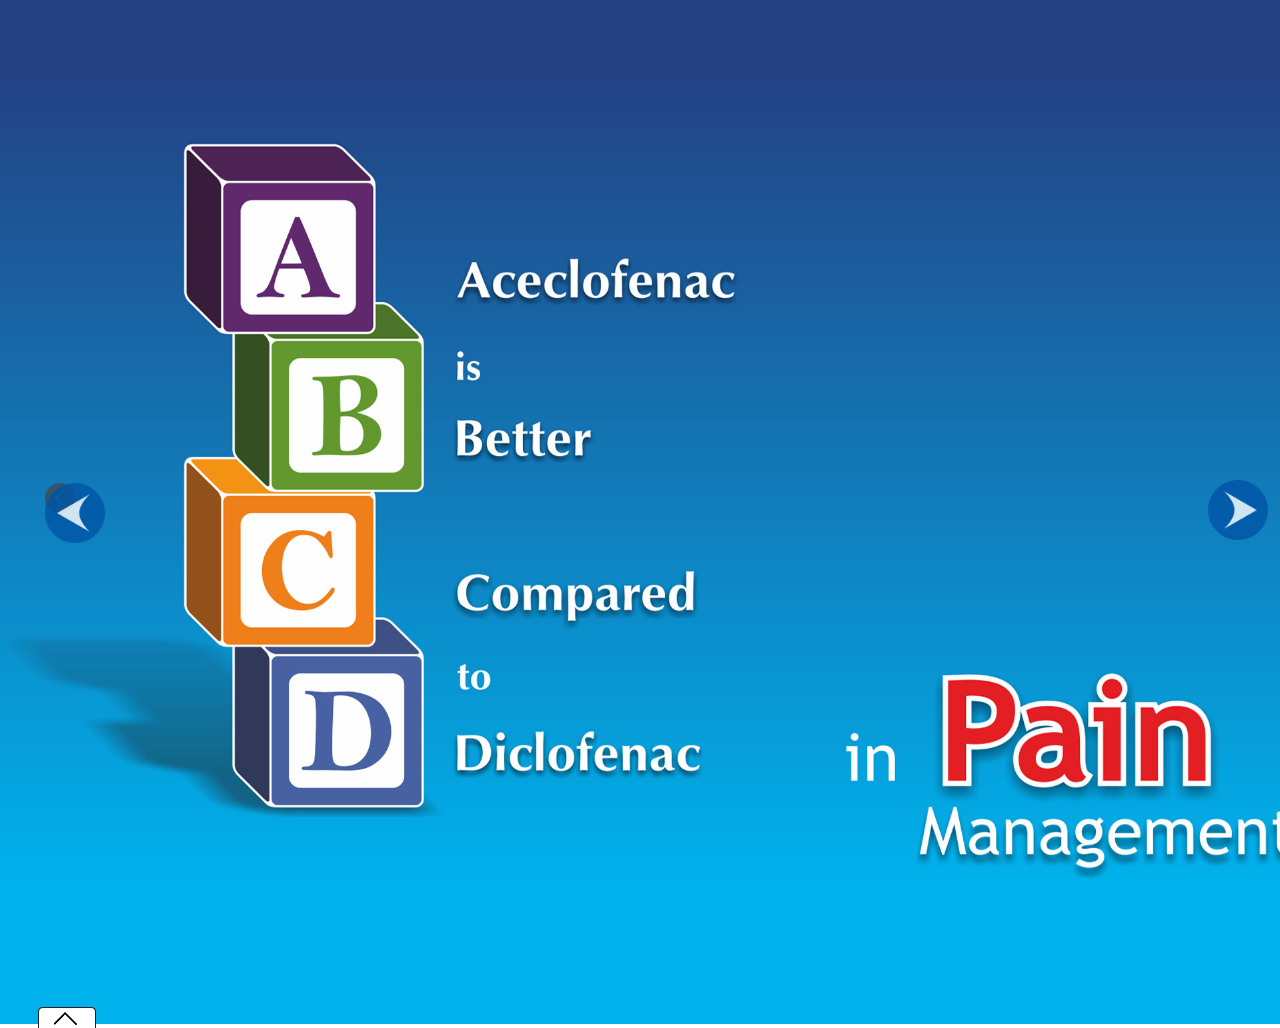
==== commit e1acc3e7: "TNUG" ====
--- a/index.html
+++ b/index.html
@@ -1,91 +1,102 @@
 <!DOCTYPE html>
 <html lang="en">
 <head>
-	<meta charset="UTF-8"/>
-	<meta http-equiv="cache-control" content="max-age=200"/>
-	<meta name="viewport" content="initial-scale=1, maximum-scale=1" />
-	<meta http-equiv="X-UA-Compatible" content="chrome=1">
-	<title>Dazel Kit</title>
-	<link rel="stylesheet" type="text/css" href="animate.css" media="screen"/>
-	<link rel="stylesheet" type="text/css" href="global.css" media="screen"/>
-	<script src="jquery.min.js" type="text/javascript" language="javascript"></script>
-	<script src="jquery.mobile.custom.min.js" type="text/javascript" language="javascript"></script>
-	<script src="jquery.touchSwipe.min.js" type="text/javascript" language="javascript"></script>
+<meta charset="UTF-8"/>
+<meta http-equiv="cache-control" content="max-age=200"/>
+<meta name="viewport" content="initial-scale=1, maximum-scale=1" />
+<meta http-equiv="X-UA-Compatible" content="chrome=1">
+<title>Ajanta Kenya</title>
+<link rel="stylesheet" type="text/css" href="animate.css" media="screen"/>
+<link rel="stylesheet" type="text/css" href="global.css" media="screen"/>
+
+<script src="jquery.min.js" type="text/javascript" language="javascript"></script>
+<script src="jquery.mobile.custom.min.js" type="text/javascript" language="javascript"></script>
+<script src="jquery.touchSwipe.min.js" type="text/javascript" language="javascript"></script>
 </head>
 
 <body>
-	<div id="wrapper" rel="1">
-		<div class="menu"> <img src="menu.png" width="37" alt=""> </div>
-		<div class="slide_arrow">
-			<div class="left_arrow" ><img src="left_arrow.png" alt="previous icon" width="30" height="30" ></div>
-			<div class="right_arrow" ><img src="right_arrow.png" alt="next icon" width="30" height="30"></div>
-		</div>
-		<div id="main_content"></div>
-		<div class="reference active">
-			<div class="box">
-				<div class="slide_jumper">
-					<div class="slides"><img src="thumbs/01.png" alt=""></div>
-					<div class="slides"><img src="thumbs/02.png" alt=""></div>  
-					<div class="slides"><img src="thumbs/03.png" alt=""></div>   
-				</div>
-			</div>
-      <div class="box_btn"></div>
-	  <div id="click_through"></div>
+<div id="wrapper" rel="1">
+  <div class="slide_arrow">
+    <div class="left_arrow" ><img src="left_arrow.png" alt="previous icon" width="60" height="60" ></div>
+    <div class="right_arrow" ><img src="right_arrow.png" alt="next icon" width="60" height="60"></div>
+  </div>
+  <div id="main_content"></div>
+  <div class="reference active">
+    <div class="box">
+      <div class="slide_jumper">
+		  <div class="slides"><img src="thumbs/01.png" alt=""></div>
+          <div class="slides"><img src="thumbs/02.png" alt=""></div>
+          <div class="slides"><img src="thumbs/03.png" alt=""></div> 
+          <div class="slides"><img src="thumbs/04.png" alt=""></div> 
+          <div class="slides"><img src="thumbs/05.png" alt=""></div>
+          <div class="slides"><img src="thumbs/06.png" alt=""></div>
+      </div>
     </div>
+    <div class="box_btn"></div>
   </div>
-  <div id="myconsole"></div>
-  <script src="global.js" type="text/javascript" language="javascript"></script> 
-  <script>
-    var startTime = Date.now();
-   //step 1 starts here
-   var temp = localStorage.getItem(currentContentId+"_"+contentName+"_slideNo_1");
+</div>
+<div id="myconsole"></div>
+<div id="click_through" > </div>
+<script src="global.js" type="text/javascript" language="javascript"></script> 
+<script>
+var startTime = Date.now();
+//step 1:
+var temp = localStorage.getItem(currentContentId+"_"+contentName+"_slideNo_1");
+	
+	if(temp == null){			
+			localStorage.setItem(currentContentId+"_"+contentName+"_slideNo_1" ,startTime);
+			localStorage.setItem(currentContentId+"_"+contentName+"_totalTime_slideNo_1",0);
+			//to capture start time of 1st slide in db format
+			var startTime1InDBFormat = currentTimeInDatabaseFormat();
+			//alert(startTime1InDBFormat);
+			localStorage.setItem(currentContentId+"_"+contentName+"_StartTime_1" ,startTime1InDBFormat);	
+	}
+//step 1 ends here..
 
-   if(temp == null){			
-   	localStorage.setItem(currentContentId+"_"+contentName+"_slideNo_1" ,startTime);
-   	localStorage.setItem(currentContentId+"_"+contentName+"_totalTime_slideNo_1",0);
-		//to capture start time of 1st slide in db format
-		var startTime1InDBFormat = currentTimeInDatabaseFormat();
-		//alert(startTime1InDBFormat);
-		localStorage.setItem(currentContentId+"_"+contentName+"_StartTime_1" ,startTime1InDBFormat);
-	}
-  //step 1 ends here
+$(document).ready(function(){
+  // jQuery(".next").bind(event, function(){
+  //     document.location = 'VoltarenVAsb/VoltarenVAsb.html';
+  //     });
+var selectedContentPath = 'slide1/';
+//  document.getElementById("main_content").innerHTML='<object type="text/html" width="1366px" height="1024px" data="'+selectedContentPath+"Dlight1.htm"+'"></object>';
 
-  $(document).ready(function(){
-  //jQuery(".next").bind(event, function(){
-  //document.location = 'VoltarenVAsb/VoltarenVAsb.html';
-  //});
-  var selectedContentPath = 'slide1/';
-  //  document.getElementById("main_content").innerHTML='<object type="text/html" width="1024px" height="768px" data="'+selectedContentPath+"Dlight1.htm"+'"></object>';
+//custom slide additional code begins here....
 
-  //custom slide additional code begins here....
+if (typeof(localStorage.getItem("currentcustomslideflag"))!='undefined' && localStorage.getItem("currentcustomslideflag") =='true'){
+	var custcomslideid = parseInt(localStorage.getItem("currentcontentcustomslideId")) ;
+	
+switch(custcomslideid){
+	case 1:
+	content='<link rel="stylesheet" type="text/css" href="slide1/slide1.css" media="screen"/><iframe src="1/html/index.html" class="background1" height="1024" width="1366" frameBorder="0" title="Iframe Example"></iframe>';
+	break;
+	case 2:
+	content='<link rel="stylesheet" type="text/css" href="slide1/slide1.css" media="screen"/><iframe src="2/html/index.html" class="background1" height="1024" width="1366" frameBorder="0" title="Iframe Example"></iframe>';
+	break;
+    case 3:
+	content='<link rel="stylesheet" type="text/css" href="slide1/slide1.css" media="screen"/><iframe src="3/html/index.html" class="background1" height="1024" width="1366" frameBorder="0" title="Iframe Example"></iframe>';
+	break;
+	case 4:
+	content='<link rel="stylesheet" type="text/css" href="slide1/slide1.css" media="screen"/><iframe src="4/html/index.html" class="background1" height="1024" width="1366" frameBorder="0" title="Iframe Example"></iframe>';
+	break;
+	case 5:
+	content='<link rel="stylesheet" type="text/css" href="slide1/slide1.css" media="screen"/><iframe src="5/html/index.html" class="background1" height="1024" width="1366" frameBorder="0" title="Iframe Example"></iframe>';
+	break;
+	case 6:
+	content='<link rel="stylesheet" type="text/css" href="slide1/slide1.css" media="screen"/><iframe src="6/html/index.html" class="background1" height="1024" width="1366" frameBorder="0" title="Iframe Example"></iframe>';
+	break;
+}
 
-  if (typeof(localStorage.getItem("currentcustomslideflag"))!='undefined' && localStorage.getItem("currentcustomslideflag") =='true'){
-  	var custcomslideid = parseInt(localStorage.getItem("currentcontentcustomslideId")) ;
-
-  	switch(custcomslideid){
-		case 1:
-		content='<link rel="stylesheet" type="text/css" href="slide1/slide1.css" media="screen"/><div class="s1_1"><img src="slide1/s1_1.png" width="1366" height="1024" alt=""/></div><div class="s1_2"><img src="slide1/s1_2.png"/></div><div class="s1_3"><img src="slide1/s1_3.png"/></div><div class="s1_4"><img src="slide1/s1_4.png"/></div><div class="s1_5"><img src="slide1/s1_5.png"/></div><div class="s1_6"><img src="slide1/s1_6.png"/></div>';
-		break;
-		case 2:
-		content='<link rel="stylesheet" type="text/css" href="slide2/slide2.css" media="screen"/><div class="s2_1"><img src="slide2/s2_1.png" width="1366" height="1024" alt=""/></div><div class="s2_2"><img src="slide2/s2_2.png"/></div><div class="s2_3"><img src="slide2/s2_3.png"/></div><div class="s2_4"><img src="slide2/s2_4.png"/></div><div class="s2_5"><img src="slide2/s2_5.png"/></div><div class="s2_6"><img src="slide2/s2_6.png"/></div><div class="s2_7"><img src="slide2/s2_7.png"/></div><div class="s2_8"><img src="slide2/s2_8.png"/></div><div class="s2_9"><img src="slide2/s2_9.png"/></div><div class="s2_10"><img src="slide2/s2_10.png"/></div>';
-		break;
-		case 3:
-		content='<link rel="stylesheet" type="text/css" href="slide3/slide3.css" media="screen"/><div class="s3_1"><img src="slide3/s3_1.png" width="1366" height="1024" alt=""/></div><div class="s3_2"><img src="slide3/s3_2.png"/></div><div class="s3_3_1"><div class="s3_3"><img src="slide3/s3_3.png"/></div></div><div class="s3_4"><img src="slide3/s3_4.png"/></div><div class="s3_5_1"><div class="s3_5"><img src="slide3/s3_5.png"/></div></div><div class="s3_6"><img src="slide3/s3_6.png"/></div></div><div class="s3_7"><img src="slide3/s3_7.png"/></div></div>';
-		break;
-    }
-
-    $("#main_content").html(content);
+	$("#main_content").html(content);
 	  localStorage.setItem("gotoNextPrevBrand" ,1);//if one than next if 2 than prev
 
 //custom slide additional code ends here....	 
-
+	 
 }else{
 
-	$("#main_content").html('<link rel="stylesheet" type="text/css" href="slide1/slide1.css" media="screen"/><div class="s1_1"><img src="slide1/s1_1.png" width="1366" height="1024" alt=""/></div><div class="s1_2"><img src="slide1/s1_2.png"/></div><div class="s1_3"><img src="slide1/s1_3.png"/></div><div class="s1_4"><img src="slide1/s1_4.png"/></div><div class="s1_5"><img src="slide1/s1_5.png"/></div><div class="s1_6"><img src="slide1/s1_6.png"/></div>');
+$("#main_content").html('<link rel="stylesheet" type="text/css" href="slide1/slide1.css" media="screen"/><iframe src="1/html/index.html" class="background1" height="1024" width="1366" frameBorder="0" title="Iframe Example"></iframe>');
 }
-
 });
-</script>
+</script> 
 
 </body>
-</html>+</html>
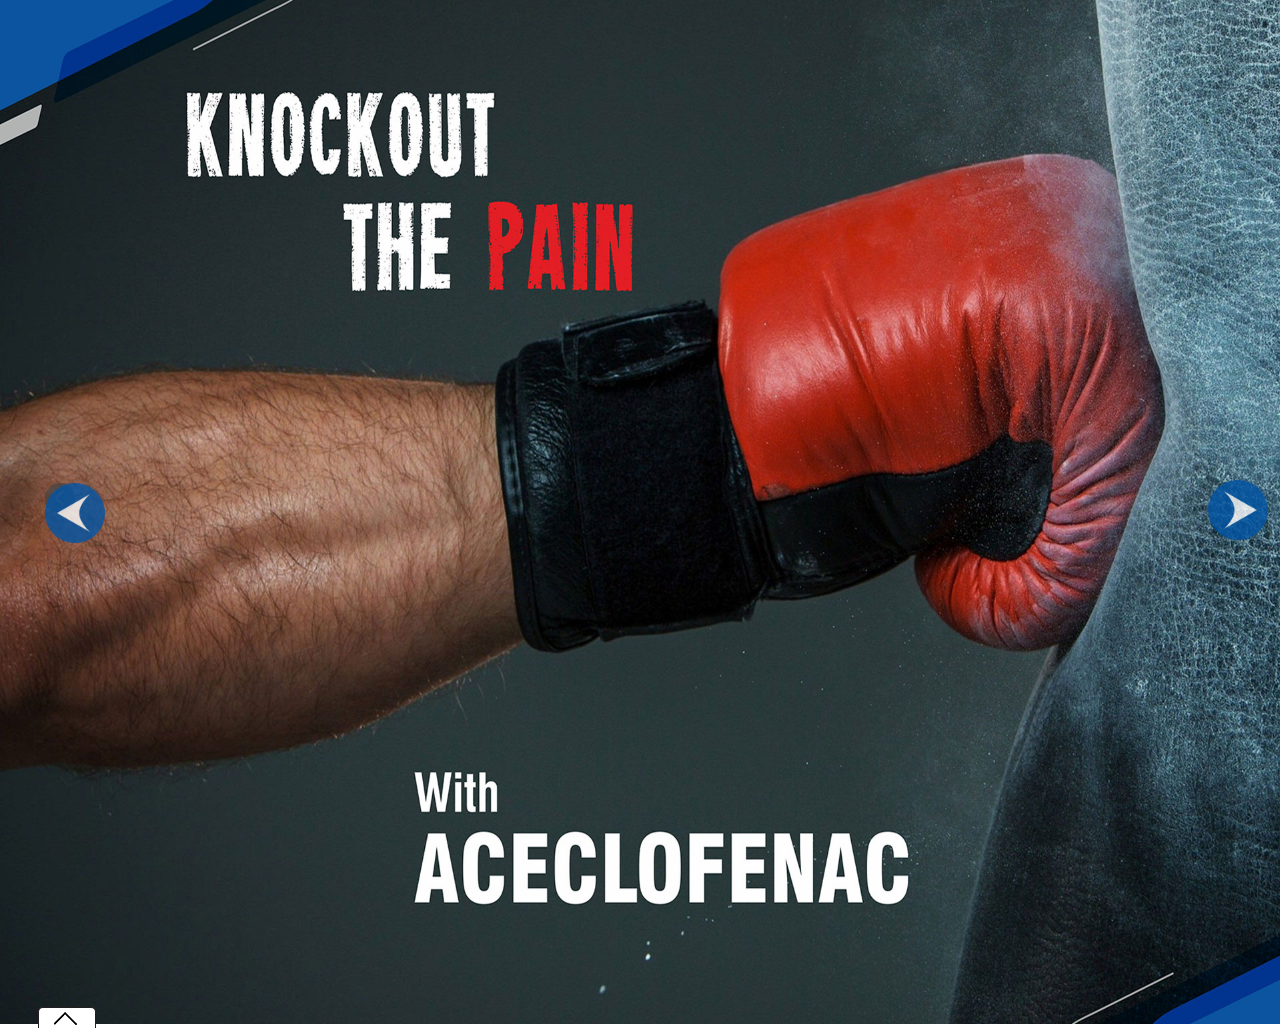
==== commit 99b71118: "Revised" ====
--- a/index.html
+++ b/index.html
@@ -30,6 +30,8 @@
           <div class="slides"><img src="thumbs/04.png" alt=""></div> 
           <div class="slides"><img src="thumbs/05.png" alt=""></div>
           <div class="slides"><img src="thumbs/06.png" alt=""></div>
+          <div class="slides"><img src="thumbs/07.png" alt=""></div>
+          <div class="slides"><img src="thumbs/08.png" alt=""></div>
       </div>
     </div>
     <div class="box_btn"></div>
